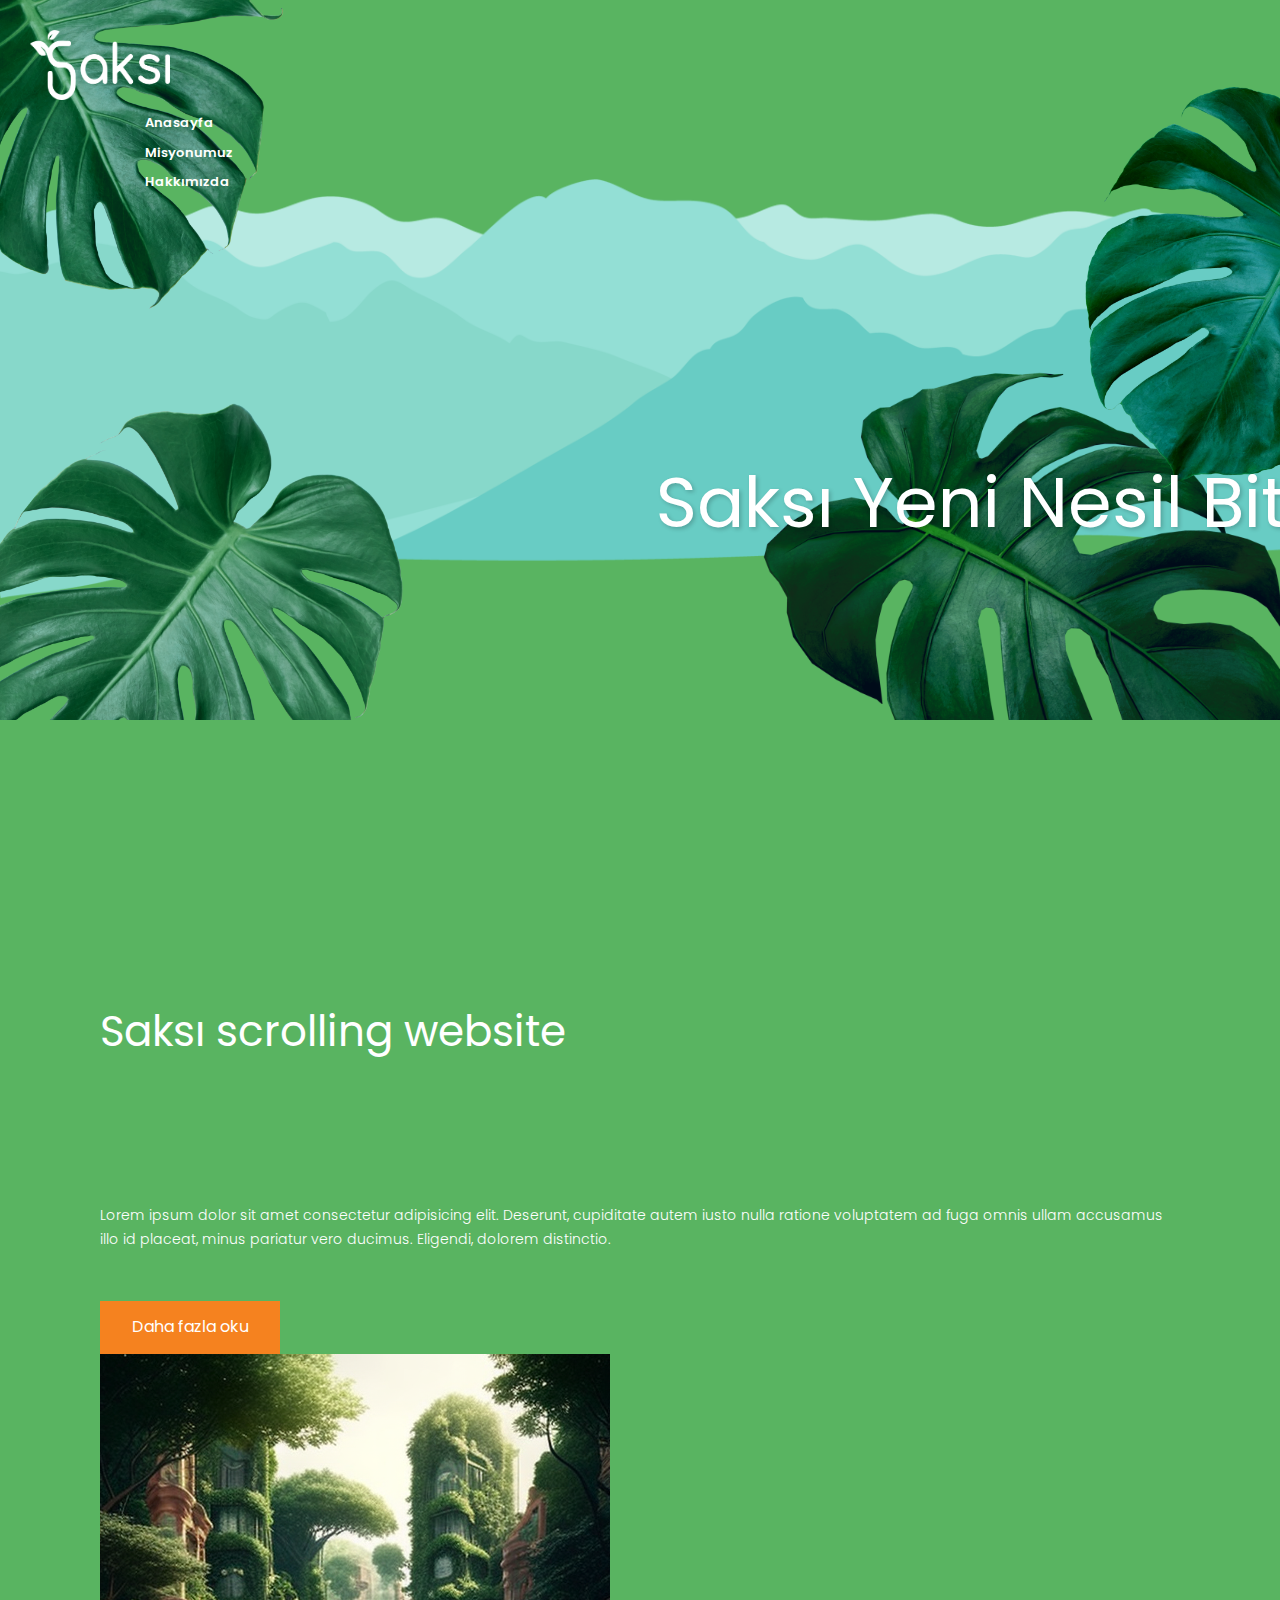
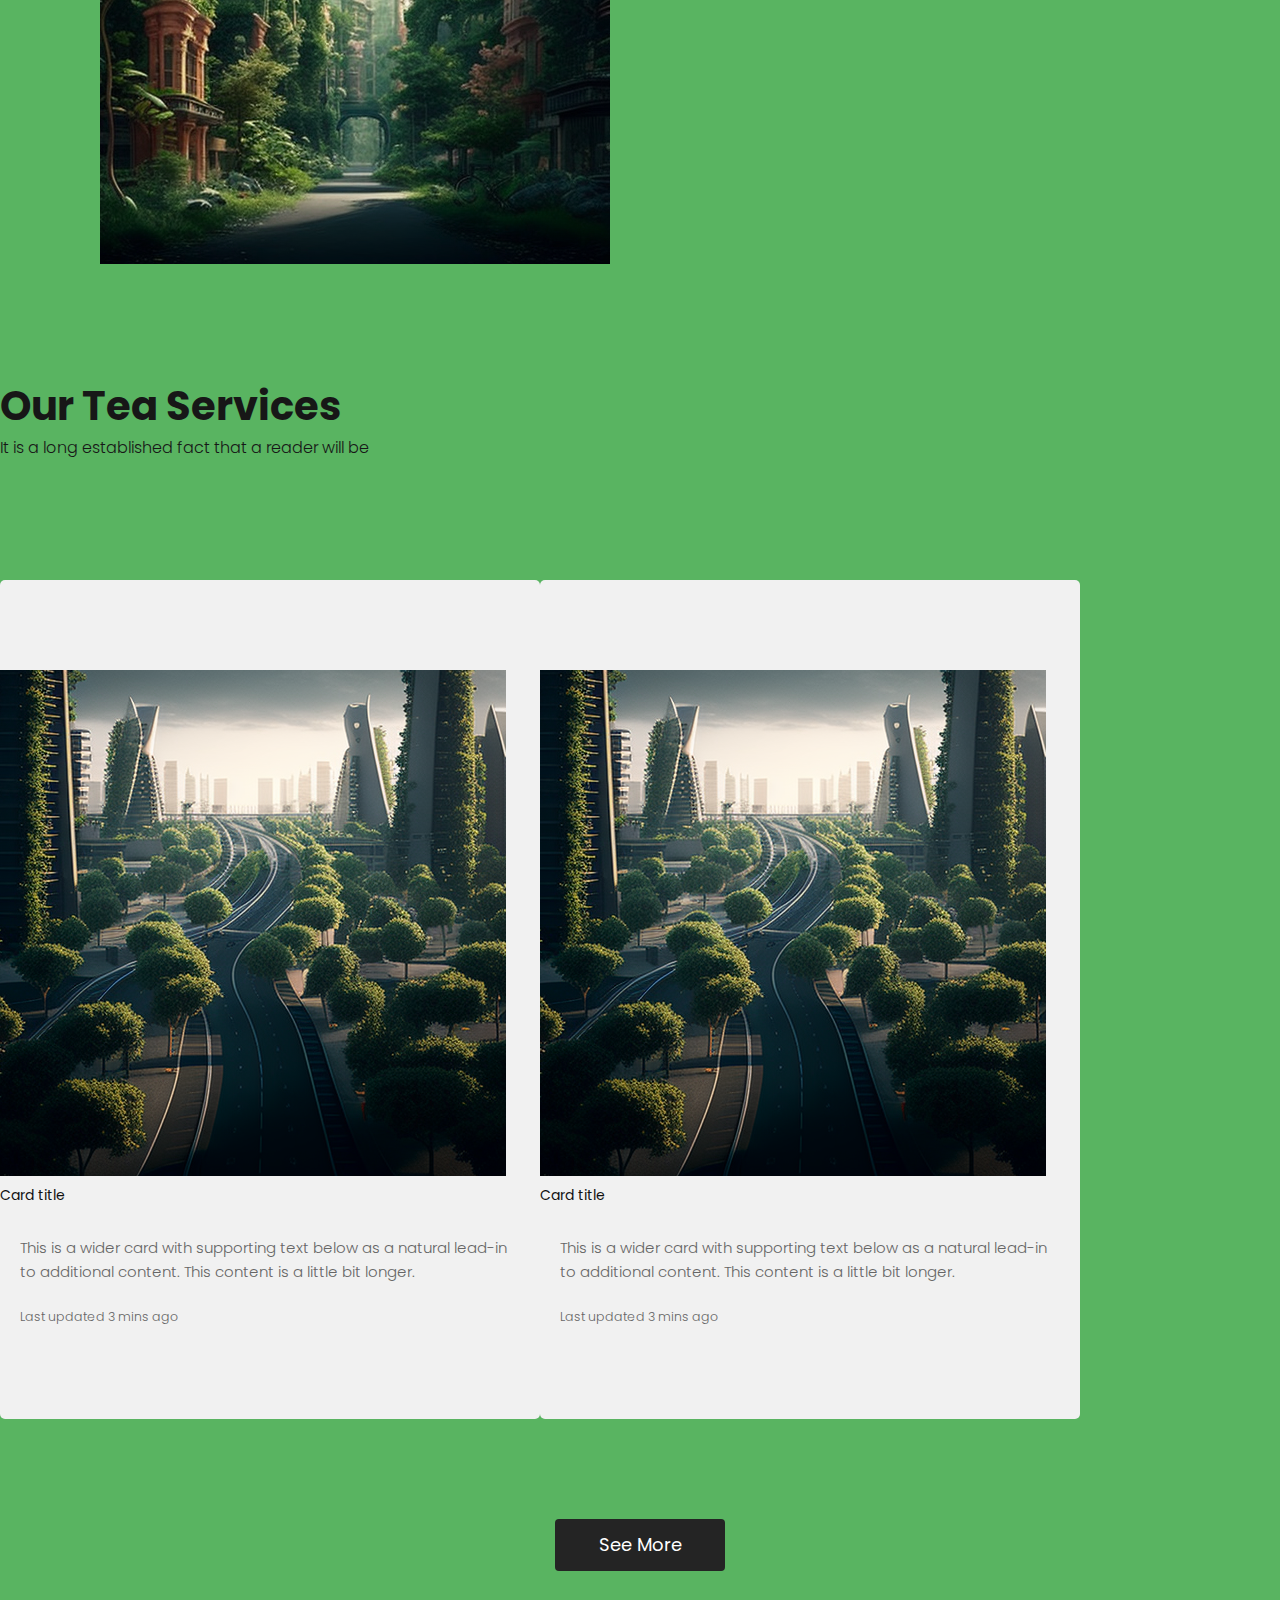
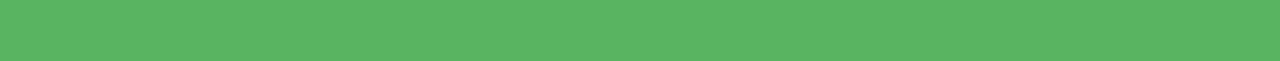
==== irodeneme.html @ ebbd08f1 "Merge branch 'dev' of https://github.com/kadriyeg/saksi-web into dev" ====
<!DOCTYPE html>
<html lang="en">
<head>
    <meta charset="UTF-8">
    <meta http-equiv="X-UA-Compatible" content="IE=edge">
    <meta name="viewport" content="width=device-width, initial-scale=1.0">
    <title>Saksı Tanıtım</title>
    <link rel="stylesheet" href="style.css">
    <link rel="stylesheet" href="https://cdn.jsdelivr.net/npm/bootstrap@4.6.2/dist/css/bootstrap.min.css" integrity="sha384-xOolHFLEh07PJGoPkLv1IbcEPTNtaed2xpHsD9ESMhqIYd0nLMwNLD69Npy4HI+N" crossorigin="anonymous">
</head>
<body>
    <header>
         <div class="row"> 
            <div class="col-sm-6">
               <img src="saksilogo.png" id="saksilogo">
            </div>
            <nav class="navigation col-sm-6">
               <a class="mb-2" href="#" class="active">Anasayfa</a>
               <a class="mb-2" href="#">Misyonumuz</a>
               <a href="#">Hakkımızda</a>
            </nav>
         </div>
    </header>

    <div class="container-fluid parallax ">
        <img src="hill1.png" id="hill1">
        <img src="hill2.png" id="hill2">
        <!-- <img src="hill3.png" id="hill3"> -->
        <!-- <img src="hill4.png" id="hill4"> -->
        <img src="hill5.png" id="hill5">
        <!-- <img src="tree.png" id="tree">   -->
        <img src="leaf.png" id="leaf">
        <div class="row justify-content-center">
            <h2 id="text">Saksı Yeni Nesil Bitki Medyası</h2>
        </div>
        
        <img src="plant.png" id="plant">
    </div>

    <div class="sec">
        <div class="container">
            <h2 class="text-align-center">Saksı scrolling website</h2>
            <div class="row">
               <div class="col-md-6">
                  <div class="about_main">

                     <p class="about_text">Lorem ipsum dolor sit amet consectetur adipisicing elit. 
                        Deserunt, cupiditate autem iusto nulla ratione voluptatem ad fuga 
                        omnis ullam accusamus illo id placeat, minus pariatur vero ducimus. Eligendi, dolorem distinctio.
                     </p>
                     <div class="readmore_bt"><a href="#">Daha fazla oku</a></div>
                  </div>
               </div>
               <div class="col-md-6 ">
                  <div class="image_2"><img src="biyocesit.png"></div>
               </div>
            </div>
        </div>
    </div>
    
    <div class="services_section layout_padding position-relative bg-white">
        <div class="container bg-white">
           <h1 class="services_taital">Our Tea Services</h1>
           <p class="services_text">It is a long established fact that a reader will be </p>
           <div class="services_section_2 layout_padding">
                <div class="row">
                    <div class="box_main mb-3 p-4" style="max-width: 540px;">
                        <div class="row g-0">
                          <div class="col-md-4">
                            <img src="enerji.png" class="img-fluid rounded-start mx-4" alt="...">
                          </div>
                          <div class="col-md-8">
                            <div class="card-body bg-white mx-4">
                              <h5 class="card-title">Card title</h5>
                              <p class="card-text">This is a wider card with supporting text below as a natural lead-in to additional content. This content is a little bit longer.</p>
                              <p class="card-text"><small class="text-muted">Last updated 3 mins ago</small></p>
                            </div>
                          </div>
                        </div>
                    </div>
                </div>
                <div class="row">
                    <div class="box_main mb-3 p-4" style="max-width: 540px;">
                        <div class="row g-0">
                          <div class="col-md-4">
                            <img src="enerji.png" class="img-fluid rounded-start mx-4" alt="...">
                          </div>
                          <div class="col-md-8">
                            <div class="card-body bg-white mx-4">
                              <h5 class="card-title">Card title</h5>
                              <p class="card-text">This is a wider card with supporting text below as a natural lead-in to additional content. This content is a little bit longer.</p>
                              <p class="card-text"><small class="text-muted">Last updated 3 mins ago</small></p>
                            </div>
                          </div>
                        </div>
                    </div>
                </div>

              </div>
           </div>
           <div class="see_bt"><a href="#">See More</a></div>
        </div>
     </div>



    <!-- <section class="sec">
        <h2>Saksı scrolling website</h2>
        <p>Lorem ipsum dolor sit amet, consectetur adipiscing elit. Cras non massa est. Etiam nec rutrum augue, nec maximus sem. Nunc consequat mollis lacus, sed mollis eros faucibus nec. Sed porttitor, sapien ac efficitur commodo, dui arcu aliquet ex, in bibendum tellus metus et orci. Aliquam aliquet ex vel mi feugiat, id varius tellus dictum. Suspendisse nec efficitur turpis. Quisque eu sollicitudin dui, sed finibus ligula.

            Mauris dignissim nulla ut enim tempor ultricies. Integer vitae dui lacus. Proin ullamcorper et lectus quis sollicitudin. Suspendisse placerat, lacus convallis lacinia dignissim, orci nulla rhoncus risus, non laoreet mauris dolor non mi. Mauris sagittis iaculis massa, eget porta mi. Praesent ultrices at nunc vitae tristique. Phasellus sed est arcu. Fusce euismod sem ac lectus tincidunt iaculis. Cras elementum malesuada augue, non tristique felis eleifend vitae. Nulla arcu augue, dictum sed sem non, mattis finibus ipsum. Sed euismod nisi ut massa condimentum accumsan. Donec erat est, pulvinar ut vestibulum ut, faucibus eu arcu. Phasellus luctus, ex vel convallis posuere, velit nisi vehicula lectus, a auctor lectus est vitae eros. Morbi non posuere massa.
            
            Etiam euismod orci non arcu elementum imperdiet. Sed sed mauris at nisl auctor sodales. Ut in tellus ac quam lacinia malesuada. Curabitur porta interdum blandit. Ut et urna odio. Mauris eu rhoncus odio, sed placerat dolor. Donec pharetra dui eu dapibus molestie. Maecenas rutrum lorem turpis, eget pretium odio eleifend et. Nullam eu lectus libero. Donec suscipit leo a tristique lacinia. Ut rhoncus efficitur ullamcorper. Aenean quis ex a neque ullamcorper sollicitudin. Nunc mollis volutpat ligula et efficitur. Phasellus posuere ullamcorper leo vitae vehicula.
            
            Aenean a tempor erat. Sed pretium, metus non ullamcorper consequat, neque justo dictum augue, ac volutpat neque nisi nec leo. Pellentesque imperdiet magna nec commodo pretium. Curabitur in nisl felis. Quisque feugiat metus et dolor placerat pretium vitae in metus. Curabitur faucibus consequat nibh, vel placerat dui maximus eget. Quisque scelerisque orci et felis lobortis auctor. Vivamus rutrum posuere elit, a aliquam justo bibendum in. Quisque at pulvinar urna, ut congue nulla. Maecenas dictum justo sed ligula cursus, eget iaculis purus imperdiet. Ut fringilla, orci vitae viverra euismod, ante massa blandit sapien, et consequat arcu tortor in eros. Nulla arcu ante, varius vitae metus vitae, ultrices feugiat mi. Vestibulum non pretium leo.
            
            Sed id facilisis metus. Aenean aliquet neque dui, et scelerisque augue tincidunt a. Vestibulum cursus luctus nibh, vel tempor elit porttitor quis. Nam bibendum nisl sed semper molestie. Cras mollis neque ullamcorper mi pellentesque, vitae porttitor lectus hendrerit. Suspendisse non venenatis augue, ut malesuada tortor. Sed venenatis leo eu lacus consequat, finibus lobortis ligula ultrices. Sed arcu eros, volutpat eget est vel, volutpat accumsan sapien. Donec tellus erat, semper a sollicitudin sed, efficitur facilisis dui. Proin dapibus pharetra ex, eu varius eros elementum nec. Sed nec tincidunt sapien.<br><br></p>
    </section> -->

    <script src="script.js"></script>
    <script src="https://cdn.jsdelivr.net/npm/jquery@3.5.1/dist/jquery.slim.min.js" integrity="sha384-DfXdz2htPH0lsSSs5nCTpuj/zy4C+OGpamoFVy38MVBnE+IbbVYUew+OrCXaRkfj" crossorigin="anonymous"></script>
    <script src="https://cdn.jsdelivr.net/npm/popper.js@1.16.1/dist/umd/popper.min.js" integrity="sha384-9/reFTGAW83EW2RDu2S0VKaIzap3H66lZH81PoYlFhbGU+6BZp6G7niu735Sk7lN" crossorigin="anonymous"></script>
    <script src="https://cdn.jsdelivr.net/npm/bootstrap@4.6.2/dist/js/bootstrap.min.js" integrity="sha384-+sLIOodYLS7CIrQpBjl+C7nPvqq+FbNUBDunl/OZv93DB7Ln/533i8e/mZXLi/P+" crossorigin="anonymous"></script>
</body>
</html>
---- style.css ----
@import url('https://fonts.googleapis.com/css2?family=Poppins:wght@300;400;500;600;700;800;900&display=swap');
* {
margin:0;
padding: 0;
box-sizing: border-box;
font-family: 'Poppins' , sans-serif;
}

body {
    background: hsl(0, 78%, 46%);
    min-height: 100vh;
    overflow-x: hidden;
    overflow-y: scroll;
}

header {
    position: absolute;
    top: 0;
    left: 0;
    width: 100%;
    padding: 30px ;
    display: flex;
    justify-content: flex-start;
    align-items: center;
    z-index: 100;
}

#saksilogo {
    height:auto;
    width: 30%;
}
.navigation {
    flex-direction: column;
    display: flex;
    justify-content: flex-end;
    align-items: flex-end;
}
.navigation a{
    text-align: center;
    text-decoration: none;
    color: #ffffff;
    padding: 3px 15px;
    border-radius: 20px;
    margin: 1 10px;
    font-size: small;
    font-weight: 600;
    width: 20%;
    margin-right: 20px;
}
.navigation a:hover,
.navigation a.active {
    background: #5e9763;
    color: #f9f9f9;
}
.parallax {
    display: flex;
    justify-content: center;
    align-items: center;
    height: 100vh;

}

#text {
    position: relative;
    font-size: 4em;
    text-align: center;
    font-weight: 400;
    width: 80%;
    color: #ffffff;
    text-shadow: 2px 2px 4px rgba(0, 0, 0, .2);
}
.parallax img {
    position: absolute;
    top: 0;
    left: 0;
    width: 100%;
    pointer-events: none;
}

.sec {
    position: relative;
    background: #59b461;
    padding: 100px;
}

.sec h2 {
    font-size: 3em;
    color: #ffff;
    margin-bottom: 10px;

}

.sec p{
    font-size: 1em;
    color: #ffff;
    font-weight: 300;

}
.services_section {
    width: 100%;
    float: left;
    padding-bottom: 90px;


    
}


.services_taital {
    width: 100%;
    float: left;
    font-size: 40px;
    color: #171717;
    font-weight: bold;
    padding-top: 14px;
    padding-bottom: 0px;
}

.services_taital::after {
    content: '';
    position: absolute;
    background-image: url(../images/cup-icon.png);
    height: 53px;
    width: 50px;
    left: -70px;
    top: 50%;
    right: initial;
    background-size: 100%;
    background-repeat: no-repeat;
    transform: translateY(-50%);
}

.services_text {
    width: 100%;
    float: left;
    font-size: 16px;
    color: #171717;
    margin: 0px;
}

.services_section_2 {
    width: 100%;
    float: left;
}

.box_main {
    width: 50%;
    float: left;
    background-color: #f1f1f1;
    height: auto;
    border-radius: 5px;
    /* padding: 90px 10px 70px 10px;
    margin-top: 40px; */
}

.left_main {
    width: 50%;
    float: left;
}

.middle_main {
    width: 2%;
    float: left;
}

.right_main {
    width: 48%;
    float: left;
}

.cup_img_1 {
    width: 200%;
    float: left;
    text-align: center;
    min-height: 140px;
}

.border_10 {
    width: 5px;
    float: left;
    background-color: #59b461;
    height: 100px;
}

.milk_text {
    width: 100%;
    float: left;
    color: #151515;
    font-size: 20px;
    text-align: center;
    font-weight: bold;
    padding-bottom: 0px;
}

.price_text {
    width: 100%;
    float: left;
    color: #ffffff;
    font-size: 20px;
    text-align: center;
    font-weight: bold;
}

.box_main:hover {
    background-color: #59b461;
}

.box_main:hover .border_10 {
    background-color: #ffffff;
}

.box_main.active {
    background-color: #59b461;
}

.box_main.active .border_10 {
    background-color: #ffffff;
}

.see_bt {
    width: 170px;
    margin: 0 auto;
    text-align: center;
}

.see_bt a {
    width: 100%;
    float: left;
    text-align: center;
    font-size: 18px;
    color: #ffffff;
    background-color: #242424;
    border-radius: 4px;
    padding: 10px 0px;
    margin-top: 100px;
}

.see_bt a:hover {
    color: #ffffff;
    background-color: #59b461;
}

.image_2 {
    width: 20%;
    height: auto;
}

/*--------------------------------------------------------------------- File Name: style.css ---------------------------------------------------------------------*/


/*--------------------------------------------------------------------- import Fonts ---------------------------------------------------------------------*/

@import url('https://fonts.googleapis.com/css?family=Rajdhani:300,400,500,600,700');
@import url('https://fonts.googleapis.com/css?family=Poppins:100,100i,200,200i,300,300i,400,400i,500,500i,600,600i,700,700i,800,800i,900,900i');

/*****---------------------------------------- 1) font-family: 'Rajdhani', sans-serif;
 2) font-family: 'Poppins', sans-serif;
 ----------------------------------------*****/


/*--------------------------------------------------------------------- import Files ---------------------------------------------------------------------*/

@import url(animate.min.css);
@import url(normalize.css);
@import url(icomoon.css);
@import url(css/font-awesome.min.css);
@import url(meanmenu.css);
@import url(owl.carousel.min.css);
@import url(swiper.min.css);
@import url(slick.css);
@import url(jquery.fancybox.min.css);
@import url(jquery-ui.css);
@import url(nice-select.css);

/*--------------------------------------------------------------------- skeleton ---------------------------------------------------------------------*/

* {
    box-sizing: border-box !important;
    transition: ease all 0.5s;
}

html {
    scroll-behavior: smooth;
}

body {
    color: #666666;
    font-size: 14px;
    font-family: Poppins;
    line-height: 1.80857;
    font-weight: normal;
    overflow-x: hidden;
}

a {
    color: #1f1f1f;
    text-decoration: none !important;
    outline: none !important;
    -webkit-transition: all .3s ease-in-out;
    -moz-transition: all .3s ease-in-out;
    -ms-transition: all .3s ease-in-out;
    -o-transition: all .3s ease-in-out;
    transition: all .3s ease-in-out;
}

h1,
h2,
h3,
h4,
h5,
h6 {
    letter-spacing: 0;
    font-weight: normal;
    position: relative;
    padding: 0 0 10px 0;
    font-weight: normal;
    line-height: normal;
    color: #111111;
    margin: 0
}

h1 {
    font-size: 24px
}

h2 {
    font-size: 22px
}

h3 {
    font-size: 18px
}

h4 {
    font-size: 16px
}

h5 {
    font-size: 14px
}

h6 {
    font-size: 13px
}

*,
*::after,
*::before {
    -webkit-box-sizing: border-box;
    -moz-box-sizing: border-box;
    box-sizing: border-box;
}

h1 a,
h2 a,
h3 a,
h4 a,
h5 a,
h6 a {
    color: #212121;
    text-decoration: none!important;
    opacity: 1
}

button:focus {
    outline: none;
}

ul,
li,
ol {
    margin: 0px;
    padding: 0px;
    list-style: none;
}

p {
    margin: 20px;
    font-weight: 300;
    font-size: 15px;
    line-height: 24px;
}

a {
    color: #222222;
    text-decoration: none;
    outline: none !important;
}

a,
.btn {
    text-decoration: none !important;
    outline: none !important;
    -webkit-transition: all .3s ease-in-out;
    -moz-transition: all .3s ease-in-out;
    -ms-transition: all .3s ease-in-out;
    -o-transition: all .3s ease-in-out;
    transition: all .3s ease-in-out;
}

img {
    max-width: 100%;
    height: auto;
}

 :focus {
    outline: 0;
}

.paddind_bottom_0 {
    padding-bottom: 0 !important;
}

.btn-custom {
    margin-top: 20px;
    background-color: transparent !important;
    border: 2px solid #ddd;
    padding: 12px 40px;
    font-size: 16px;
}

.lead {
    font-size: 18px;
    line-height: 30px;
    color: #767676;
    margin: 0;
    padding: 0;
}

.form-control:focus {
    border-color: #ffffff !important;
    box-shadow: 0 0 0 .2rem rgba(255, 255, 255, .25);
}

.navbar-form input {
    border: none !important;
}

.badge {
    font-weight: 500;
}

blockquote {
    margin: 20px 0 20px;
    padding: 30px;
}

button {
    border: 0;
    margin: 0;
    padding: 0;
    cursor: pointer;
}

.full {
    float: left;
    width: 100%;
}

.layout_padding {
    padding-top: 90px;
    padding-bottom: 0px;
}

.padding_0 {
    padding: 0px;
}

.header_section {
    width: 100%;
    float: left;
    background-image: url(../images/banner-bg.png);
    height: auto;
    background-size: cover;
}

.logo {
    width: 20%;
    float: left;
}

.bg-light {
    background-color: transparent !important;
}

.navbar {
    padding: 0px 20px 15px 20px;
}

.navbar-light .navbar-nav .nav-link {
    display: block;
    padding: .5rem 1rem;
    font-size: 18px;
    color: #0d0a05;
    text-transform: uppercase;
}

.navbar-light .navbar-nav .nav-link:focus,
.navbar-light .navbar-nav .nav-link:hover {
    color: #f5821f;
}

.login_menu {
    font-size: 18px;
    color: #ffffff;
    text-align: center;
    float: left;
    padding-left: 30px;
}

.banner_section {
    width: 100%;
    float: left;
    padding-bottom: 90px;
}

.banner_taital {
    width: 50%;
    float: right;
    font-size: 100px;
    color: #0c0a05;
    padding-top: 30px;
    text-transform: uppercase;
    line-height: 90px;
    font-family: Times New Rom;
}

.image_1 {
    width: 100%;
    float: left;
    text-align: center;
}

#main_slider a.carousel-control-next {
    position: absolute;
    left: 62px;
    top: 75%;
    background: #f5821f;
    color: #fff;
}

#main_slider a.carousel-control-prev {
    position: absolute;
    left: 20px;
    top: 70%;
    background-color: #f1f1f1;
    color: #000;
}

#main_slider .carousel-control-prev,
#main_slider .carousel-control-next {
    width: 68px;
    height: 68px;
    background: #a3b104;
    opacity: 1;
    font-size: 30px;
    color: #000;
    border-radius: 100px;
}

#main_slider .carousel-control-prev:hover,
#main_slider .carousel-control-next:hover,
#main_slider .carousel-control-prev:focus,
#main_slider .carousel-control-next:focus {
    background: #f5821f;
    color: #ffffff;
}

i.fa.fa-angle-right {
    text-align: center;
}

i.fa.fa-angle-left {
    text-align: center;
}

.play_icon {
    width: 100%;
    float: right;
    text-align: right;
    position: relative;
    top: 37px;
}

.about_section {
    width: 100%;
    float: left;
    padding-bottom: 90px;
}

.about_main {
    width: 100%;
    float: left;
    margin-top: 120px;
}

.about_taital {
    width: 100%;
    float: left;
    font-size: 40px;
    color: #171717;
    font-weight: bold;
    padding-top: 14px;
    padding-bottom: 0px;
}

.about_taital::after {
    content: '';
    position: absolute;
    background-image: url(../images/cup-icon.png);
    height: 53px;
    width: 50px;
    left: -70px;
    top: 50%;
    right: initial;
    background-size: 100%;
    background-repeat: no-repeat;
    transform: translateY(-50%);
}

.about_text {
    width: 100%;
    float: left;
    font-size: 16px;
    color: #171717;
    margin: 0px;
}

.readmore_bt {
    width: 180px;
    float: left;
    margin-top: 50px;
}

.readmore_bt a {
    width: 100%;
    float: left;
    font-size: 16px;
    color: #ffffff;
    background-color: #f5821f;
    text-align: center;
    padding: 12px 0px;
}

.readmore_bt a:hover {
    color: #010101;
    background-color: #f1f1f1;
}

.image_2 {
    width: 100%;
    float: left;
}

#my_main_slider a.carousel-control-next {
    position: absolute;
    left: 37px;
    top: 40%;
    background: #f5821f;
    color: #fff;
}

#my_main_slider a.carousel-control-prev {
    position: absolute;
    left: 22px;
    top: 36%;
    background-color: #f1f1f1;
    color: #000;
}

#my_main_slider .carousel-control-prev,
#my_main_slider .carousel-control-next {
    width: 40px;
    height: 40px;
    background: #a3b104;
    opacity: 1;
    font-size: 0px;
    color: #000;
    border-radius: 100px;
}

#my_main_slider .carousel-control-prev:hover,
#my_main_slider .carousel-control-next:hover,
#my_main_slider .carousel-control-prev:focus,
#my_main_slider .carousel-control-next:focus {
    background: #f5821f;
    color: #ffffff;
}

i.fa.fa-angle-right {
    text-align: center;
}

i.fa.fa-angle-left {
    text-align: center;
}

.booking_section {
    width: 100%;
    float: left;
    background-image: url(../images/book-bg.png);
    height: auto;
    padding: 20px 0px;
    background-size: 100%;
}

.booking_taital {
    width: 100%;
    float: left;
    font-size: 24px;
    color: #ffffff;
    font-weight: bold;
}

.booking_text {
    width: 100%;
    float: left;
    font-size: 16px;
    color: #ffffff;
    margin: 0px;
}

.booking_bt {
    width: 220px;
    float: right;
    margin-top: 12px;
}

.booking_bt a {
    width: 100%;
    float: left;
    font-size: 18px;
    color: #ffffff;
    text-align: center;
    border: 2px solid #ffffff;
    border-radius: 5px;
    padding: 5px 10px;
    text-transform: uppercase;
}

.booking_bt a:hover {
    color: #000;
    background-color: #ffffff;
}

.services_section {
    width: 100%;
    float: left;
    padding-bottom: 90px;
}

.services_taital {
    width: 100%;
    float: left;
    font-size: 40px;
    color: #171717;
    font-weight: bold;
    padding-top: 14px;
    padding-bottom: 0px;
}

.services_taital::after {
    content: '';
    position: absolute;
    background-image: url(../images/cup-icon.png);
    height: 53px;
    width: 50px;
    left: -70px;
    top: 50%;
    right: initial;
    background-size: 100%;
    background-repeat: no-repeat;
    transform: translateY(-50%);
}

.services_text {
    width: 100%;
    float: left;
    font-size: 16px;
    color: #171717;
    margin: 0px;
}

.services_section_2 {
    width: 100%;
    float: left;
}

.box_main {
    width: 100%;
    float: left;
    background-color: #f1f1f1;
    height: auto;
    border-radius: 5px;
    padding: 90px 0px 70px 0px;
    margin-top: 30px;
}

.left_main {
    width: 50%;
    float: left;
}

.middle_main {
    width: 2%;
    float: left;
}

.right_main {
    width: 48%;
    float: left;
}

.cup_img_1 {
    width: 100%;
    float: left;
    text-align: center;
    min-height: 140px;
}

.border_10 {
    width: 5px;
    float: left;
    background-color: #f5821f;
    height: 100px;
}

.milk_text {
    width: 100%;
    float: left;
    color: #151515;
    font-size: 20px;
    text-align: center;
    font-weight: bold;
    padding-bottom: 0px;
}

.price_text {
    width: 100%;
    float: left;
    color: #151515;
    font-size: 60px;
    text-align: center;
    font-weight: bold;
}

.box_main:hover {
    background-color: #f5821f;
}

.box_main:hover .border_10 {
    background-color: #ffffff;
}

.box_main.active {
    background-color: #f5821f;
}

.box_main.active .border_10 {
    background-color: #ffffff;
}

.see_bt {
    width: 170px;
    margin: 0 auto;
    text-align: center;
}

.see_bt a {
    width: 100%;
    float: left;
    text-align: center;
    font-size: 18px;
    color: #ffffff;
    background-color: #242424;
    border-radius: 4px;
    padding: 10px 0px;
    margin-top: 100px;
}

.see_bt a:hover {
    color: #ffffff;
    background-color: #f5821f;
}

.choose_section {
    width: 100%;
    float: left;
    background-image: url(../images/choose-bg.png);
    height: auto;
    padding: 50px 0px;
    background-size: 100%;
}

.choose_taital {
    width: 100%;
    float: left;
    font-size: 40px;
    color: #ffffff;
    font-weight: bold;
    text-align: center;
}

.choose_text {
    width: 100%;
    float: left;
    font-size: 16px;
    color: #ffffff;
    margin: 0px;
    text-align: center;
}

.choose_section_2 {
    width: 100%;
    float: left;
    padding-top: 60px;
}

.choose_left {
    width: 25%;
    float: left;
}

.choose_middle {
    width: 25%;
    float: left;
}

.choose_middle_1 {
    width: 25%;
    float: left;
}

.choose_right {
    width: 25%;
    float: left;
}

.choose_left_main {
    width: 30%;
    float: left;
}

.choose_right_main {
    width: 70%;
    float: left;
}

.satisfied_text {
    width: 100%;
    float: left;
    font-size: 40px;
    font-weight: bold;
    color: #ffffff;
    line-height: 30px;
}

.satisfied_text_1 {
    font-size: 16px;
}

.shop_section {
    width: 100%;
    float: left;
}

.shop_taital {
    width: 70%;
    float: left;
    font-size: 50px;
    color: #0d0d0c;
    font-weight: bold;
}

.shop_taital::after {
    content: '';
    position: absolute;
    background-image: url(../images/cup-icon.png);
    height: 53px;
    width: 50px;
    left: -70px;
    top: 50%;
    right: initial;
    background-size: 100%;
    background-repeat: no-repeat;
    transform: translateY(-50%);
}

.shop_text {
    width: 100%;
    float: left;
    font-size: 16px;
    color: #171717;
    margin: 0px;
}

.image_3 {
    width: 80%;
    margin: 0 auto;
    text-align: center;
    display: block;
    padding-top: 90px;
}

#my_slider a.carousel-control-next {
    position: absolute;
    right: -200px;
    top: 43%;
    background: #f1f1f1;
    color: #000;
}

#my_slider a.carousel-control-prev {
    position: absolute;
    left: -200px;
    top: 43%;
    background-color: #f1f1f1;
    color: #f5821f;
}

#my_slider .carousel-control-prev,
#my_slider .carousel-control-next {
    width: 288px;
    height: 320px;
    background: #f1f1f1;
    opacity: 1;
    font-size: 24px;
    color: #000;
    border-radius: 505px;
}

#my_slider .carousel-control-prev:hover,
#my_slider .carousel-control-next:hover,
#my_slider .carousel-control-prev:focus,
#my_slider .carousel-control-next:focus {
    background: #f1f1f1;
    color: #f5821f;
}

.fa {
    float: right;
    text-align: right;
    width: 73%;
}

.frequently_section {
    width: 100%;
    float: left;
}

.frequently_taital {
    width: 70%;
    margin: 0 auto;
    font-size: 54px;
    color: #0d0d0c;
    text-align: center;
    font-weight: bold;
}

.frequently_taital::after {
    content: '';
    position: absolute;
    background-image: url(../images/cup-icon.png);
    height: 53px;
    width: 50px;
    left: -70px;
    top: 50%;
    right: initial;
    background-size: 100%;
    background-repeat: no-repeat;
    transform: translateY(-50%);
}

.frequently_text {
    width: 100%;
    float: left;
    font-size: 16px;
    color: #0d0d0c;
    text-align: center;
    margin: 0px;
}

.frequently_section_2 {
    width: 100%;
    float: left;
}

.bs-example {
    margin: 20px;
}

.accordion .fa {
    margin-right: 0.5rem;
}

.btn {
    text-align: left;
    color: #f2882e;
    font-size: 20px;
    font-weight: bold;
}

.btn-link:hover {
    color: #f2882e;
}

.card-header {
    padding: .75rem 0px;
    margin-bottom: 0;
    background-color: transparent;
    border-bottom: 1px solid #b7b7b7;
}

.card {
    border: 1px solid #b7b7b7;
    border-left: 0px !important;
    border-right: 0px !important;
    border-radius: 0px;
}

.clients_section {
    width: 100%;
    float: left;
    background-image: url(../images/client-bg.png);
    height: auto;
    background-size: 100%;
    padding-bottom: 140px;
    padding-top: 210px;
}

.clients_taital {
    width: 41%;
    margin: 0 auto;
    font-size: 44px;
    color: #0d0d0c;
    text-align: center;
    font-weight: bold;
}

.clients_taital::after {
    content: '';
    position: absolute;
    background-image: url(../images/cup-icon.png);
    height: 53px;
    width: 50px;
    left: -70px;
    top: 50%;
    right: initial;
    background-size: 100%;
    background-repeat: no-repeat;
    transform: translateY(-50%);
}

.clients_text {
    width: 60%;
    margin: 0 auto;
    font-size: 16px;
    color: #0d0d0c;
    text-align: center;
    padding-top: 30px;
}

.client_img {
    width: 100%;
    float: left;
    text-align: center;
    padding-top: 25px;
}

.louis_text {
    width: 100%;
    float: left;
    font-size: 18px;
    text-align: center;
    color: #070705;
    padding-bottom: 0;
    padding-top: 10px;
}

.smyth_text {
    width: 100%;
    float: left;
    font-size: 18px;
    text-align: center;
    color: #999998;
    text-transform: uppercase;
    padding-bottom: 25px;
}

.border {
    width: 70%;
    margin: 0 auto;
    text-align: center;
    background-color: #b8bebb;
    height: 2px;
    display: flex;
}

#custum_slider a.carousel-control-next {
    position: absolute;
    right: 200px;
    top: 60%;
}

#custum_slider a.carousel-control-prev {
    position: absolute;
    left: 200px;
    top: 60%;
}

#custum_slider .carousel-control-prev,
#custum_slider .carousel-control-next {
    width: 68px;
    height: 68px;
    background: #e37920;
    opacity: 1;
    font-size: 30px;
    color: #ffffff;
    border-radius: 100px;
}

#custum_slider .carousel-control-prev:hover,
#custum_slider .carousel-control-next:hover,
#custum_slider .carousel-control-prev:focus,
#custum_slider .carousel-control-next:focus {
    background: #f5821f;
    color: #ffffff;
}

i.fa.fa-angle-right {
    text-align: center;
}

i.fa.fa-angle-left {
    text-align: center;
}

.contact_section {
    width: 100%;
    float: left;
    padding-bottom: 90px;
}

.contact_taital {
    width: 100%;
    float: left;
    font-size: 40px;
    color: #2b2a2a;
    font-weight: bold;
    padding-left: 60px;
    padding-top: 25px;
    margin-bottom: 80px;
}

.contact_taital::after {
    content: '';
    position: absolute;
    background-image: url(../images/cup-icon.png);
    height: 53px;
    width: 50px;
    left: 0px;
    top: 50%;
    right: initial;
    background-size: 100%;
    background-repeat: no-repeat;
    transform: translateY(-50%);
}

.mail_main {
    width: 100%;
    float: left;
    padding: 0px 40px 40px 100px;
}

.email-bt {
    background: transparent;
    border: none;
    color: #939494;
    width: 100%;
    height: auto;
    font-size: 16px;
    border-bottom: 1px solid #939494;
}

input.email-bt::placeholder {
    color: #939494;
}

.massage-bt {
    background: transparent;
    border: none;
    color: #939494;
    width: 100%;
    height: 100px;
    font-size: 16px;
    padding: 70px 20px 0px 0px;
    border-bottom: 1px solid #939494;
    padding-left: 0px;
}

textarea.massage-bt::placeholder {
    color: #939494;
}

.send_btn {
    width: 170px;
    float: left;
    margin-top: 30px;
}

.main_bt a {
    background: #e37920;
    border: none;
    color: #fff;
    font-size: 22px;
    width: 100%;
    float: left;
    text-align: center;
    padding: 7px 0px;
}

.main_bt a:hover {
    background-color: #101010;
    color: #ffffff;
}

.footer_section {
    width: 100%;
    float: left;
    background-image: url(../images/footer-bg.png);
    height: auto;
    padding-bottom: 90px;
    padding-top: 300px;
    background-size: cover;
}

.newsletter_section {
    width: 100%;
    float: left;
}

.newsletter_left {
    width: 30%;
    float: left;
}

.newsletter_right {
    width: 70%;
    float: left;
    padding-top: 30px;
}

.footer_logo {
    width: 100%;
    float: left;
}

.newsletter_taital {
    width: 100%;
    float: left;
    font-size: 20px;
    color: #f2882e;
    text-transform: uppercase;
}

.subscribe_main {
    width: 100%;
    display: flex;
    border-bottom: 1px solid #fff;
}

.subscribe_bt {
    width: 100%;
    float: left;
    font-size: 20px;
    color: #f2882e;
    font-weight: bold;
    text-align: center;
    text-transform: uppercase;
}

.subscribe_bt a {
    color: #f2882e;
    float: right;
}

.mail_text {
    width: 100%;
    float: left;
    font-size: 20px;
    color: #d9d9d8;
    background: transparent;
    border: 0px;
}

input.mail_text::placeholder {
    color: #d9d9d8;
}

.footer_taital_main {
    width: 100%;
    float: left;
    padding-top: 90px;
}

.useful_text {
    width: 100%;
    float: left;
    font-size: 22px;
    color: #fefefe;
    font-weight: bold;
}

.ipsum_text {
    width: 100%;
    float: left;
    font-size: 16px;
    color: #ffffff;
    margin: 0px;
}

.footer_links {
    width: 100%;
    float: left;
}

.footer_links ul {
    margin: 0px;
    padding: 0px;
}

.footer_links li {
    font-size: 16px;
    color: #fefefe;
}

.footer_links li a {
    color: #fefefe;
}

.footer_links li a:hover {
    color: #f2882e;
}

.padding_left_10 {
    padding-left: 10px;
}

.addres_link {
    width: 100%;
    float: left;
}

.addres_link ul {
    margin: 0px;
    padding: 0px;
}

.addres_link li {
    font-size: 16px;
    color: #fefefe;
    padding-bottom: 10px;
}

.addres_link li a {
    color: #fefefe;
}

.addres_link li a:hover {
    color: #fefefe;
}

.social_icon {
    width: 100%;
    float: left;
    text-align: center;
    padding-top: 10px;
}

.social_icon ul {
    margin: 0px;
    padding: 0px;
    display: inline-block;
}

.social_icon li {
    float: left;
    padding-right: 10px;
}

.follow_text {
    width: 100%;
    float: left;
    font-size: 30px;
    color: #ffffff;
    text-align: center;
    font-weight: bold;
    padding-bottom: 0px;
    padding-top: 80px;
}

.copyright_section {
    width: 100%;
    float: left;
    background-color: #262626;
    height: auto;
}

.copyright_text {
    width: 100%;
    float: left;
    font-size: 16px;
    text-align: center;
    color: #ffffff;
    margin-left: 0px;
    border-top: 1px solid #8a8a8a;
    padding-top: 50px;
}

.copyright_text a {
    color: #ffffff;
}

.copyright_text a:hover {
    color: #f2882e;
}

.margin_top_90 {
    margin-top: 90px;
}

.margin_90 {
    margin: 90px 0px;
}

@import url('https://fonts.googleapis.com/css2?family=Poppins:wght@300;400;500;600;700;800;900&display=swap');
* {
margin:0;
padding: 0;
box-sizing: border-box;
font-family: 'Poppins' , sans-serif;
}

body {
    background: #59b461 ;
    min-height: 100vh;
    overflow-x: hidden;
    overflow-y: scroll;
}

header {
    position: absolute;
    top: 0;
    left: 0;
    width: 100%;
    padding: 30px ;
    display: flex;
    justify-content: flex-start;
    align-items: center;
    z-index: 100;
}

#saksilogo {
    height: 70px;
    width: 140px;
}
.navigation a{
    text-decoration: none;
    color: #ffffff;
    padding: 3px 15px;
    border-radius: 20px;
    margin: 0 10px;
    font-weight: 600;
}
.navigation a:hover,
.navigation a.active {
    background: #5e9763;
    color: #f9f9f9;
}
.parallax {
    position: relative;
    display: flex;
    justify-content: center;
    align-items: center;
    height: 100vh;

}

#text {
    position: absolute;
    font-size: 5em;
    width: 80%;
    text-align: center;
    color: #ffffff;
    text-shadow: 2px 2px 4px rgba(0, 0, 0, .2);

}
.parallax img {
    position: absolute;
    top: 0;
    left: 0;
    width: 100%;
    pointer-events: none;
}

.sec {
    position: relative;
    background: #59b461 ;
    padding: 100px;
}

.sec h2 {
    font-size: 3em;
    color: #ffff;
    margin-bottom: 10px;

}

.sec p{
    font-size: 1em;
    color: #ffff;
    font-weight: 300;

}
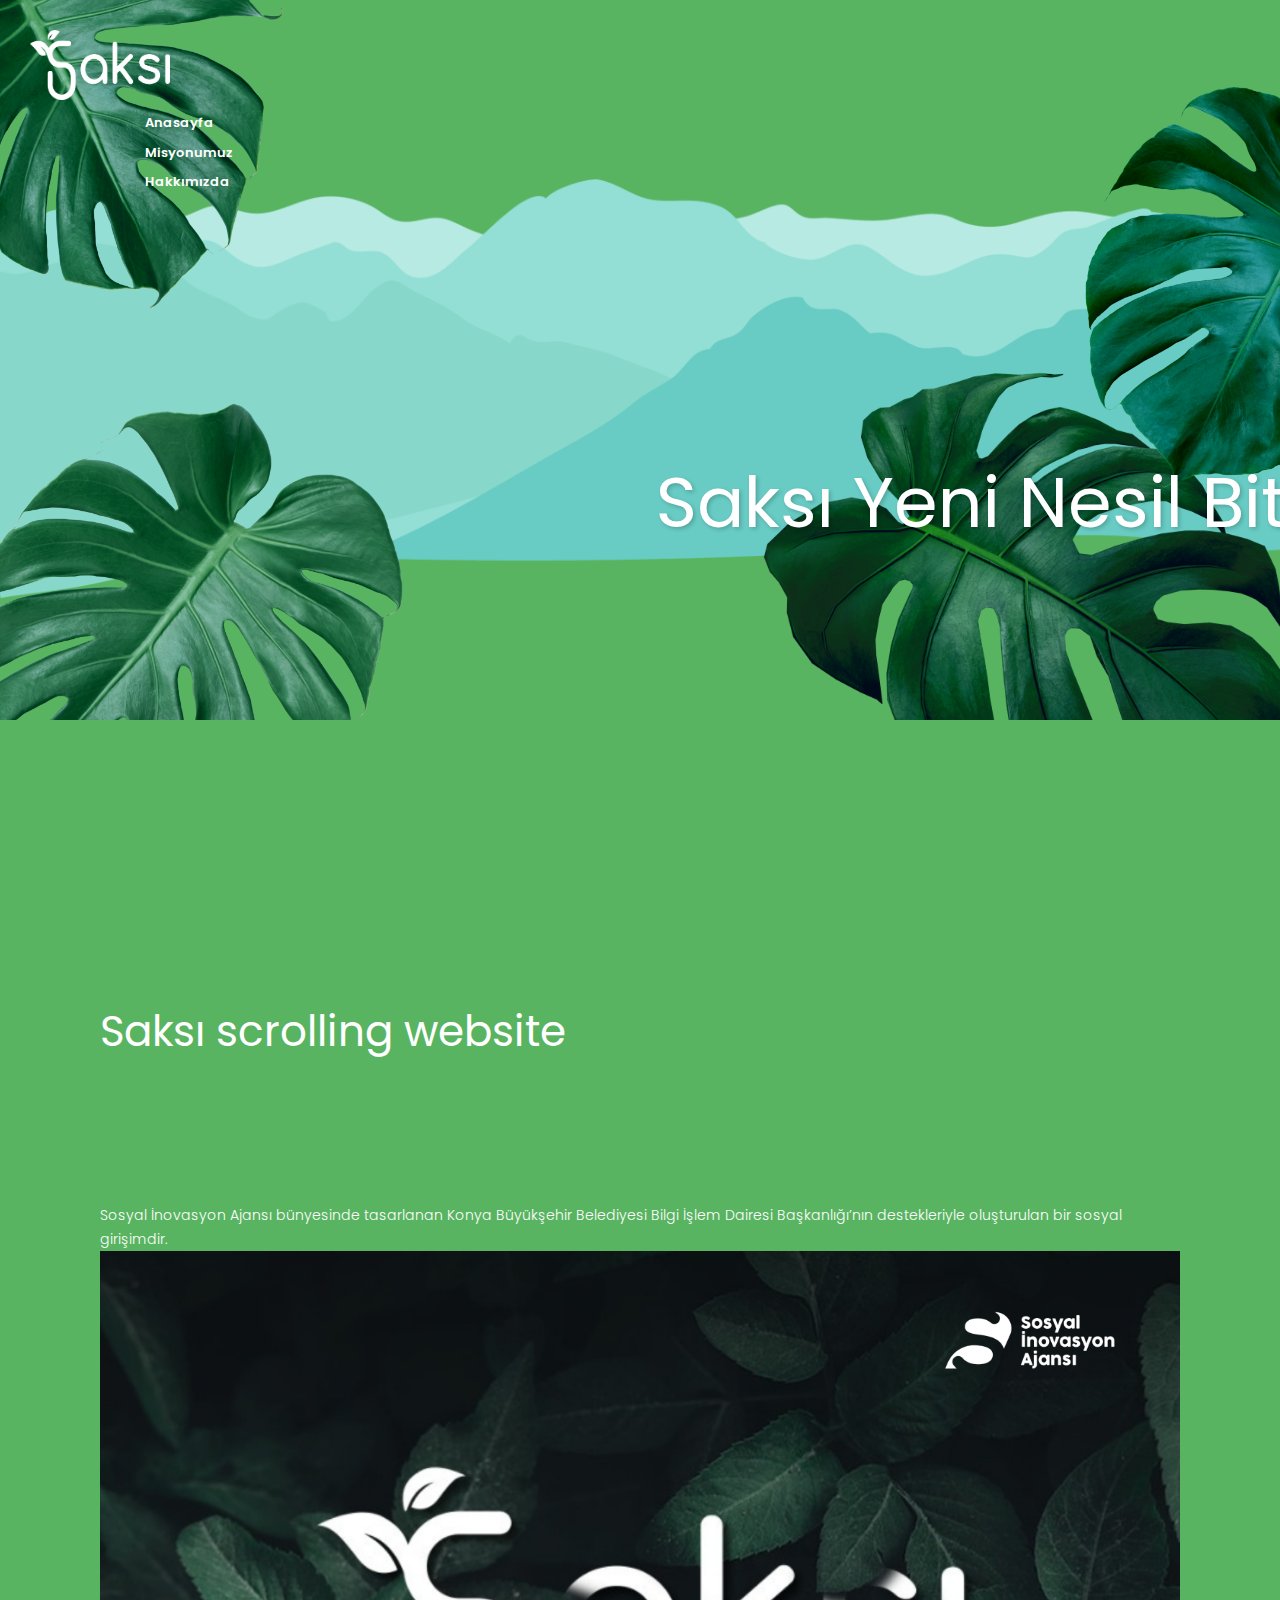
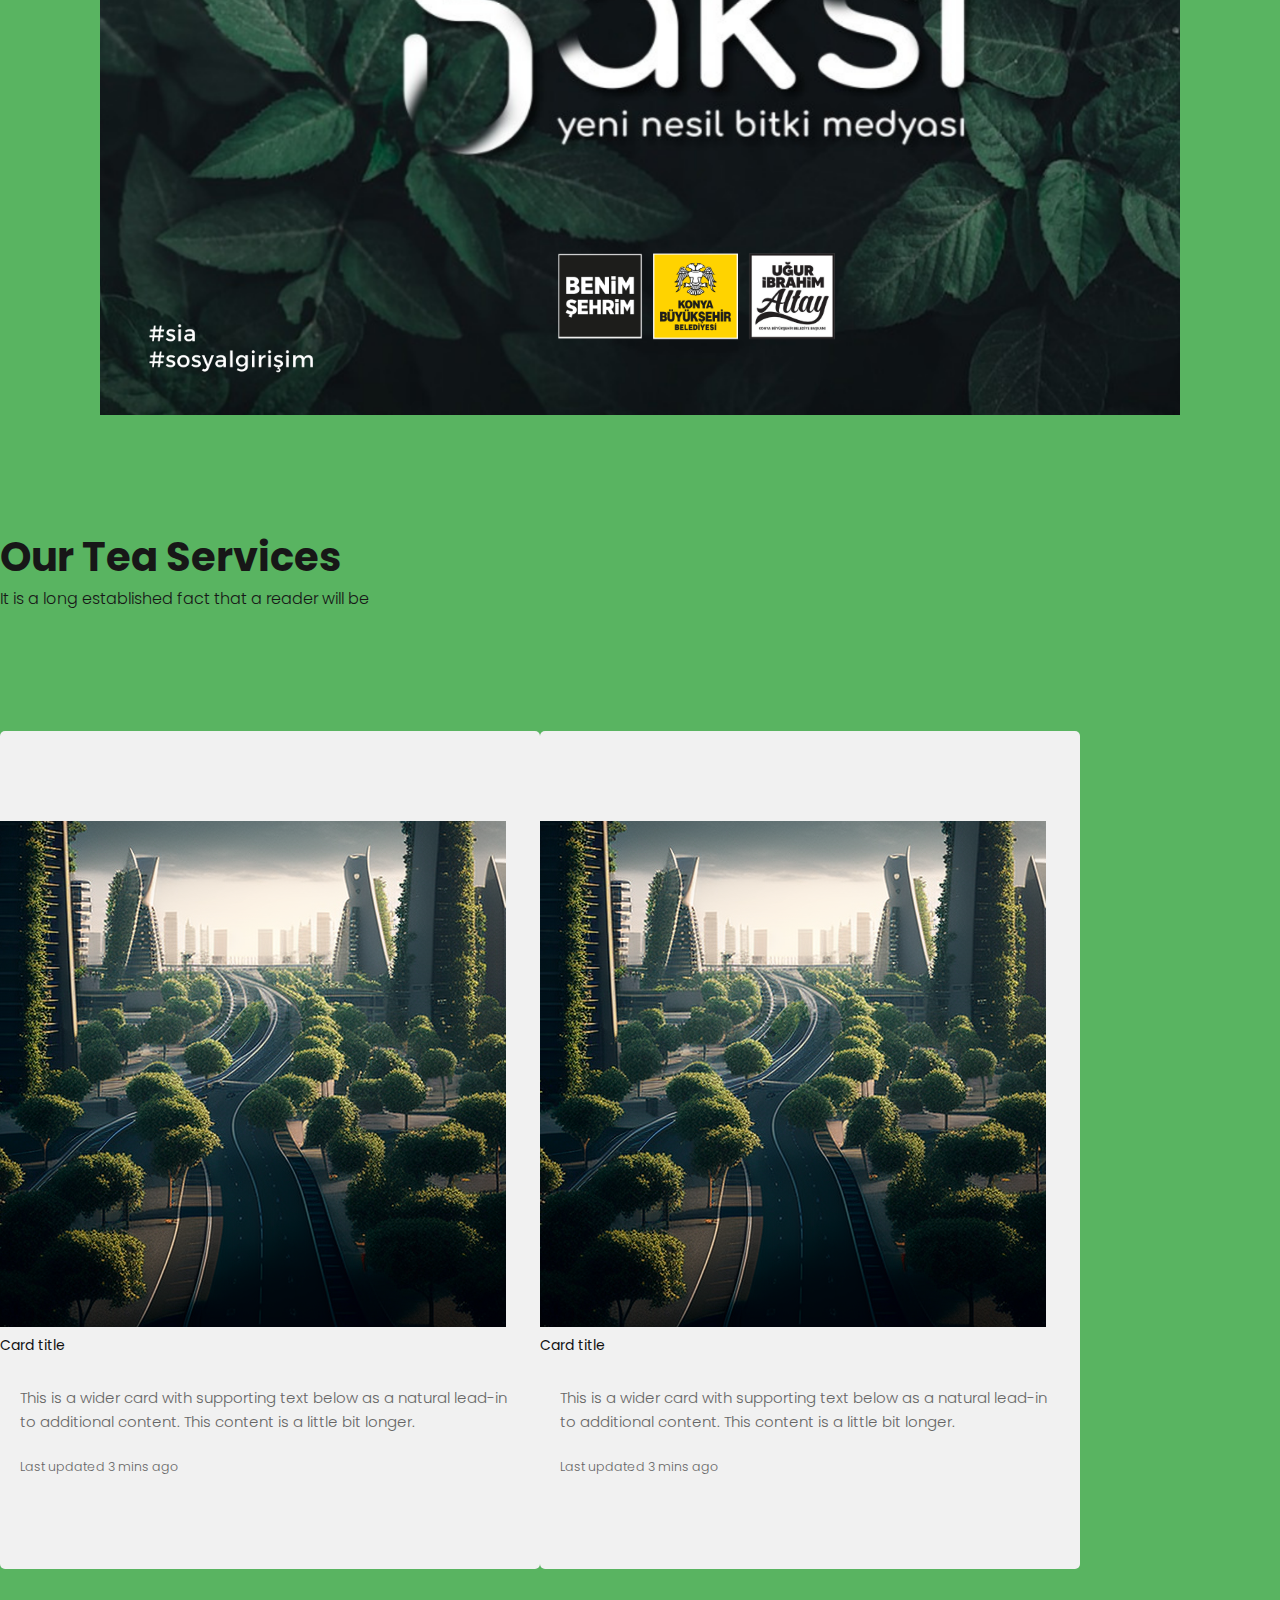
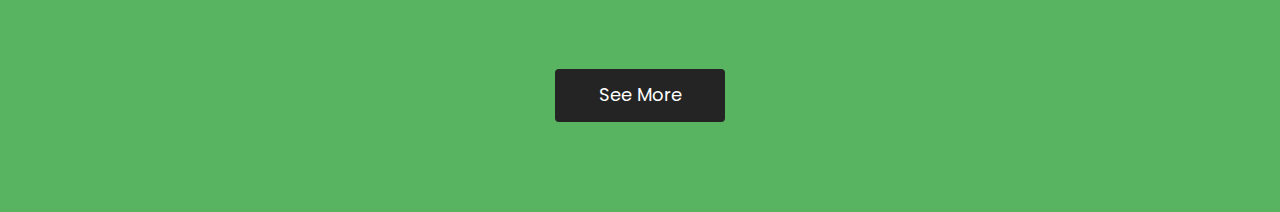
==== commit ef3e3b44: "ffdd" ====
--- a/irodeneme.html
+++ b/irodeneme.html
@@ -44,15 +44,13 @@
                <div class="col-md-6">
                   <div class="about_main">
 
-                     <p class="about_text">Lorem ipsum dolor sit amet consectetur adipisicing elit. 
-                        Deserunt, cupiditate autem iusto nulla ratione voluptatem ad fuga 
-                        omnis ullam accusamus illo id placeat, minus pariatur vero ducimus. Eligendi, dolorem distinctio.
+                     <p class="about_text">Sosyal İnovasyon Ajansı bünyesinde tasarlanan Konya Büyükşehir Belediyesi Bilgi İşlem Dairesi Başkanlığı’nın destekleriyle oluşturulan bir sosyal girişimdir.
                      </p>
-                     <div class="readmore_bt"><a href="#">Daha fazla oku</a></div>
+                    <!--<div class="readmore_bt"><a href="#">Daha fazla oku</a></div>-->
                   </div>
                </div>
                <div class="col-md-6 ">
-                  <div class="image_2"><img src="biyocesit.png"></div>
+                  <div class="image_2"><img src="SAKSIpresent.png"></div>
                </div>
             </div>
         </div>
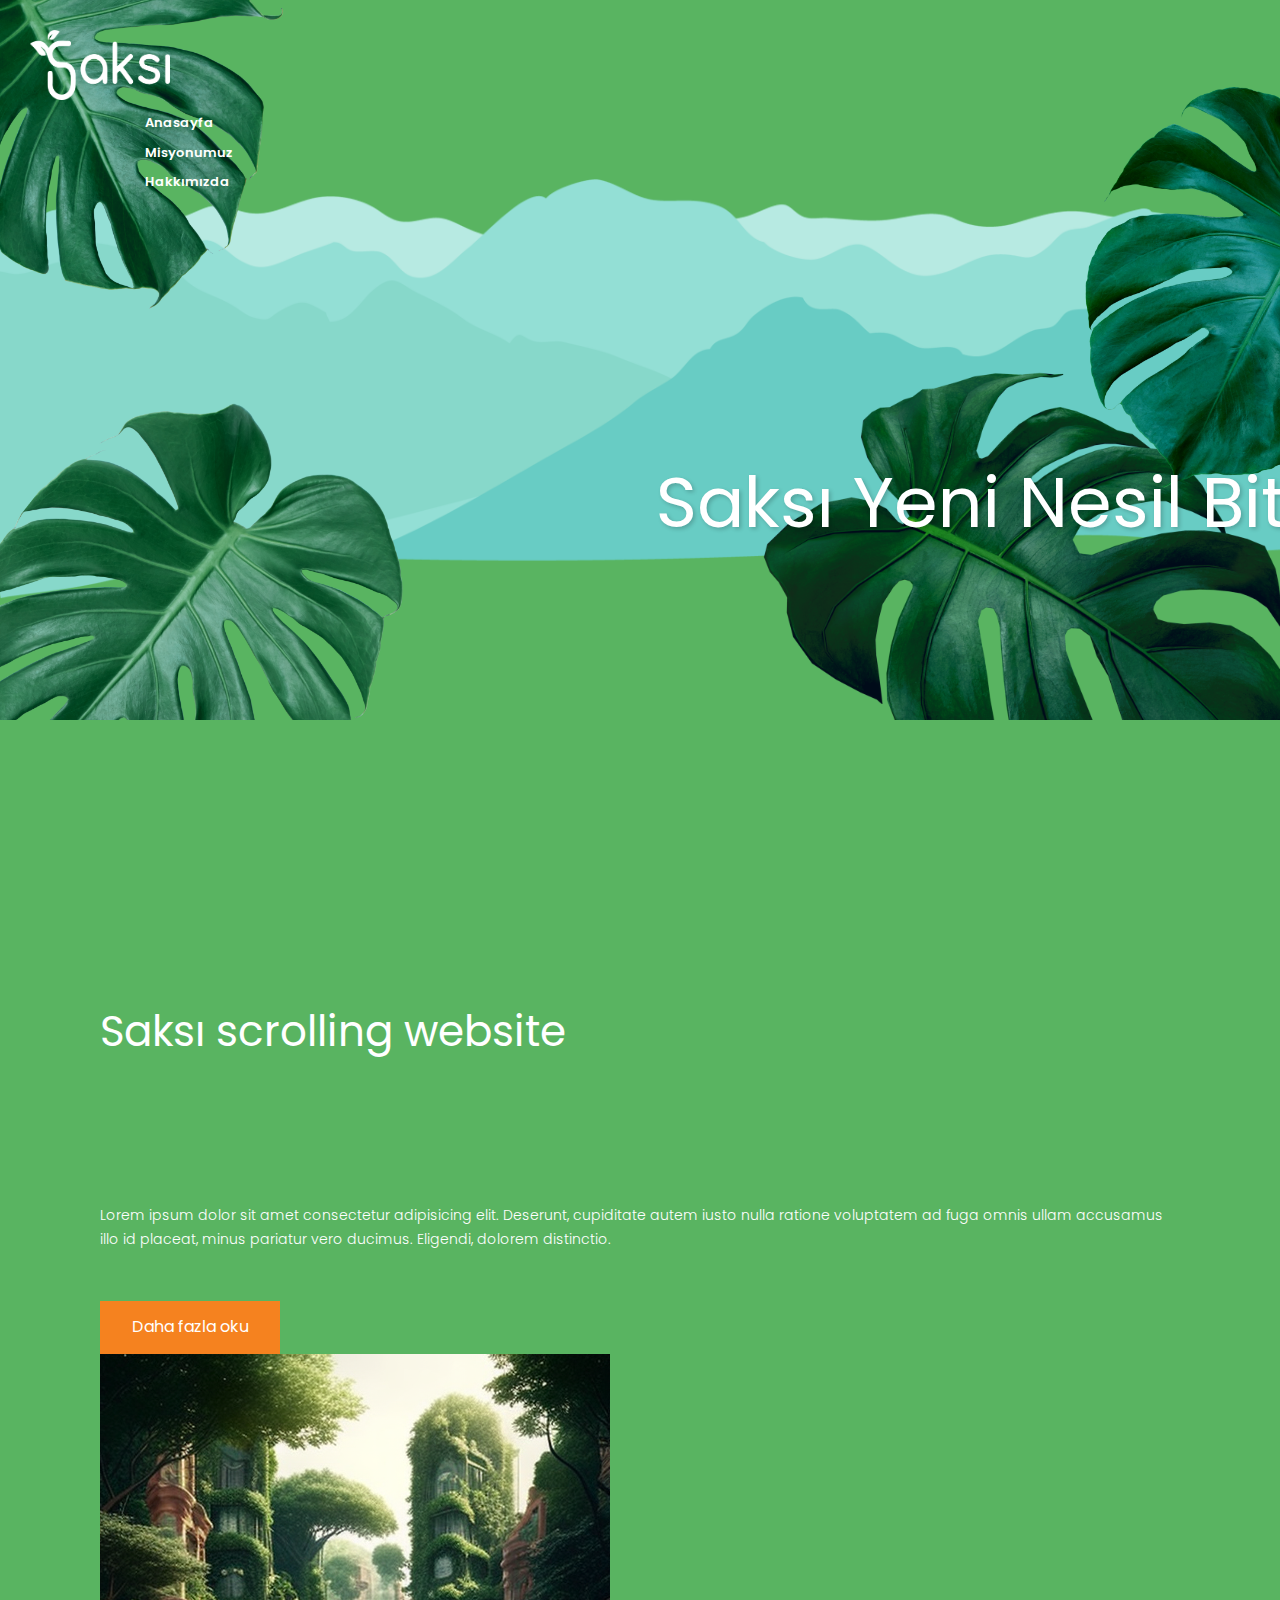
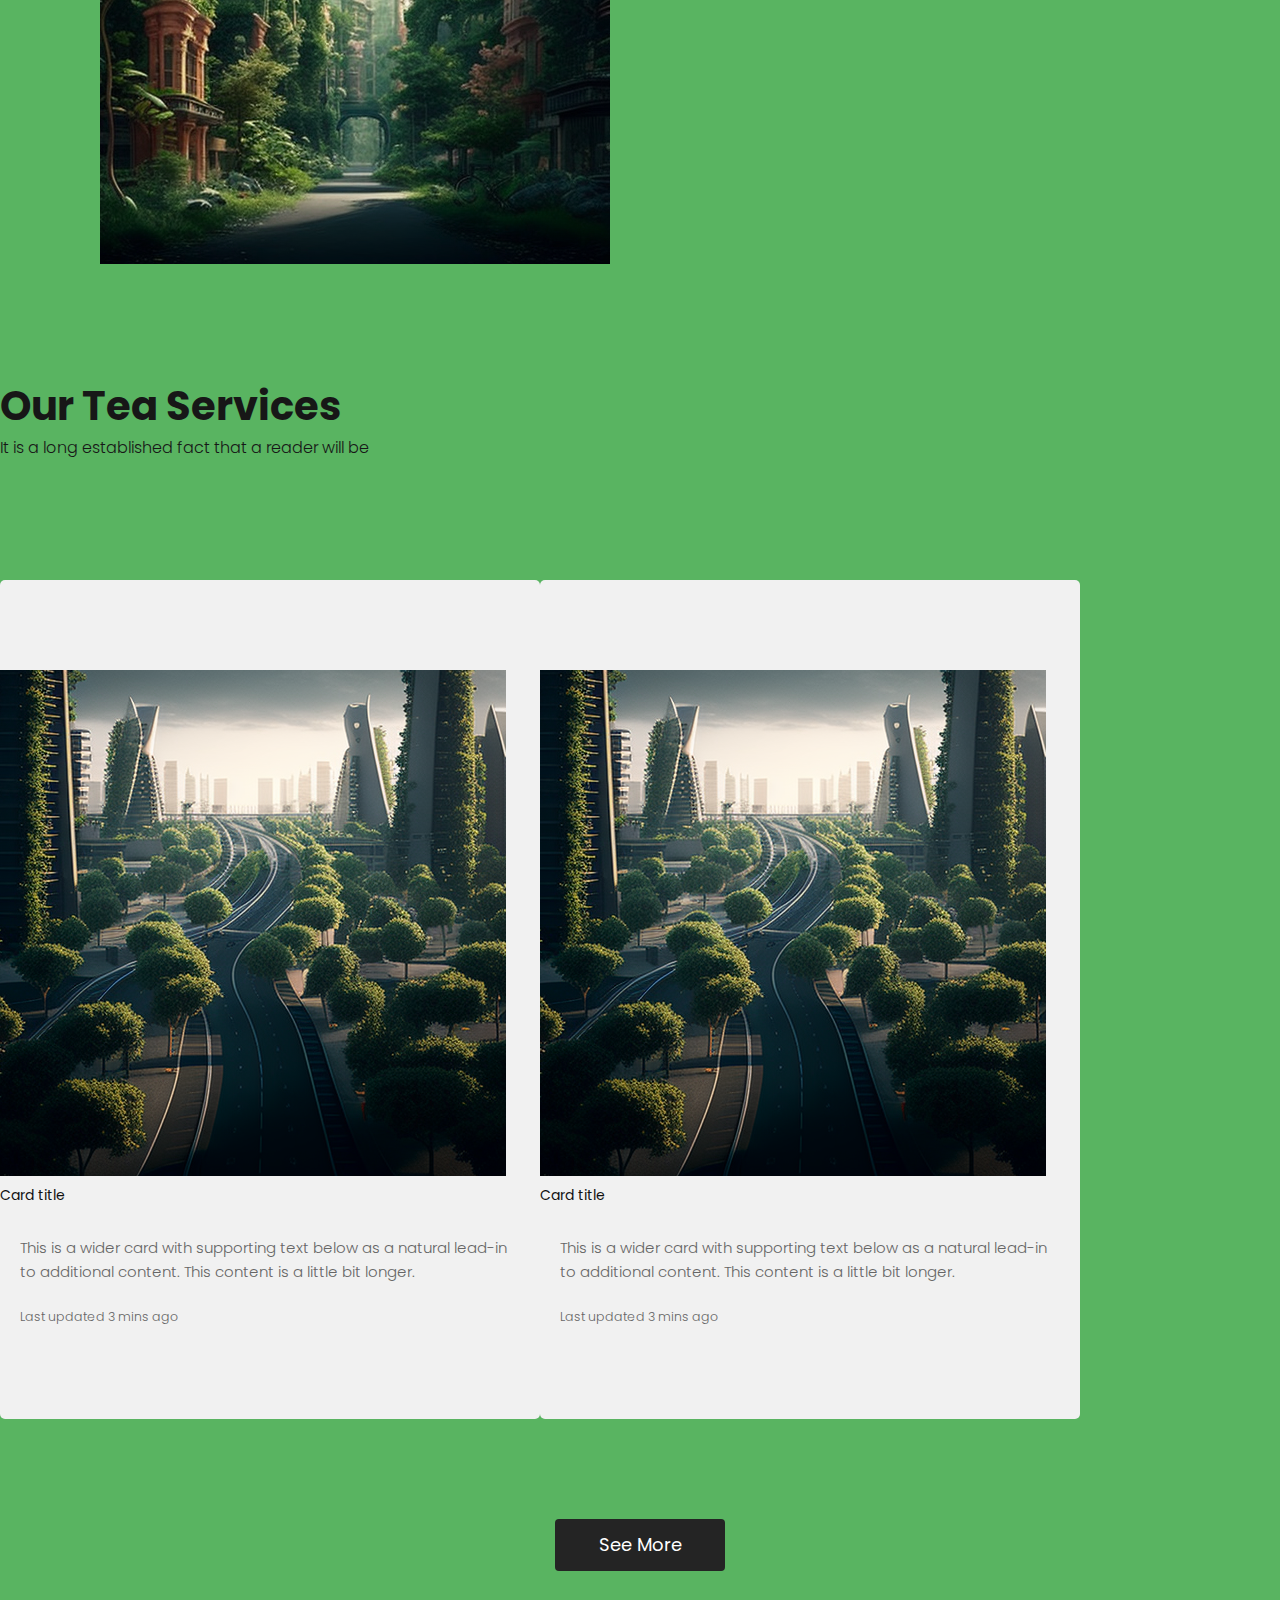
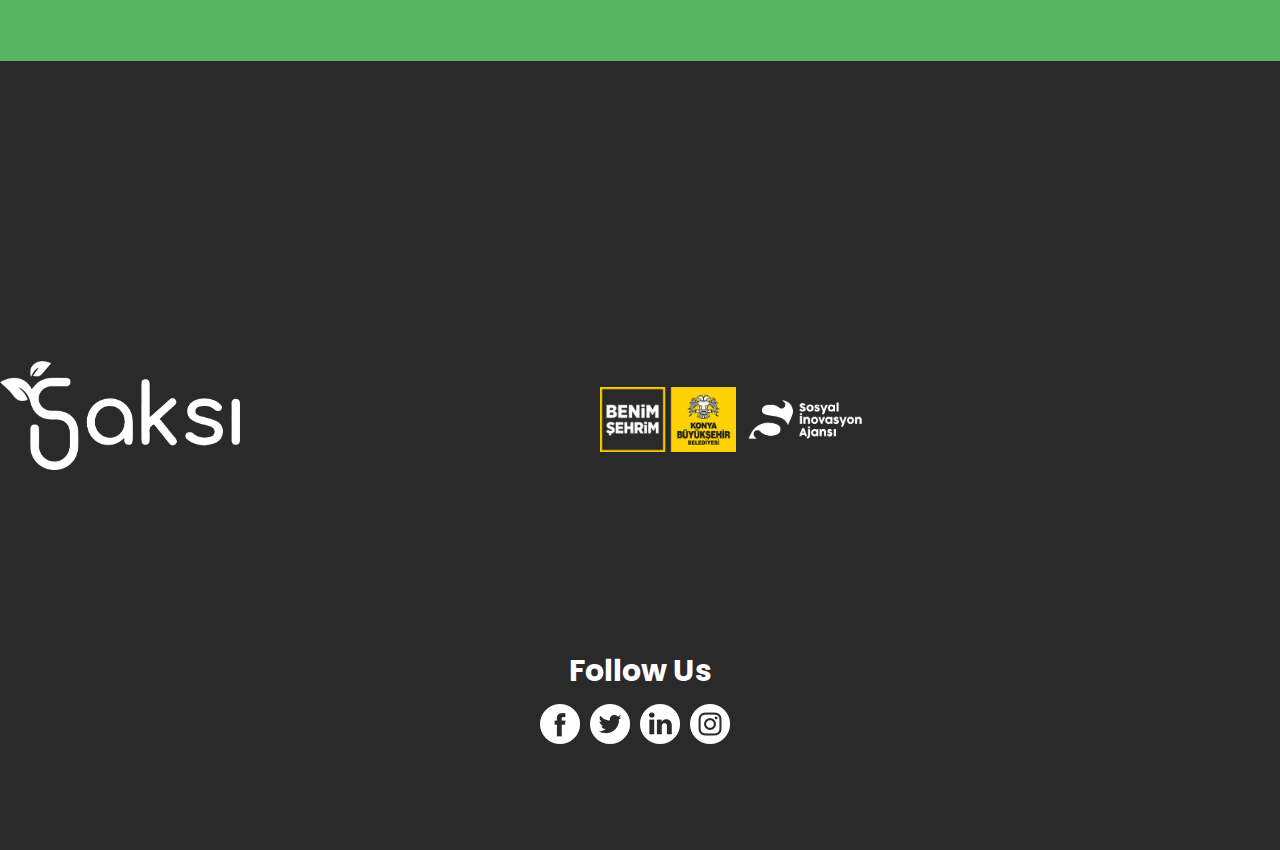
==== commit 7e6d8ecc: "fhkjchkdjc" ====
--- a/irodeneme.html
+++ b/irodeneme.html
@@ -44,13 +44,15 @@
                <div class="col-md-6">
                   <div class="about_main">
 
-                     <p class="about_text">Sosyal İnovasyon Ajansı bünyesinde tasarlanan Konya Büyükşehir Belediyesi Bilgi İşlem Dairesi Başkanlığı’nın destekleriyle oluşturulan bir sosyal girişimdir.
+                     <p class="about_text">Lorem ipsum dolor sit amet consectetur adipisicing elit. 
+                        Deserunt, cupiditate autem iusto nulla ratione voluptatem ad fuga 
+                        omnis ullam accusamus illo id placeat, minus pariatur vero ducimus. Eligendi, dolorem distinctio.
                      </p>
-                    <!--<div class="readmore_bt"><a href="#">Daha fazla oku</a></div>-->
+                     <div class="readmore_bt"><a href="#">Daha fazla oku</a></div>
                   </div>
                </div>
                <div class="col-md-6 ">
-                  <div class="image_2"><img src="SAKSIpresent.png"></div>
+                  <div class="image_2"><img src="biyocesit.png"></div>
                </div>
             </div>
         </div>
@@ -100,20 +102,34 @@
         </div>
      </div>
 
-
-
-    <!-- <section class="sec">
-        <h2>Saksı scrolling website</h2>
-        <p>Lorem ipsum dolor sit amet, consectetur adipiscing elit. Cras non massa est. Etiam nec rutrum augue, nec maximus sem. Nunc consequat mollis lacus, sed mollis eros faucibus nec. Sed porttitor, sapien ac efficitur commodo, dui arcu aliquet ex, in bibendum tellus metus et orci. Aliquam aliquet ex vel mi feugiat, id varius tellus dictum. Suspendisse nec efficitur turpis. Quisque eu sollicitudin dui, sed finibus ligula.
-
-            Mauris dignissim nulla ut enim tempor ultricies. Integer vitae dui lacus. Proin ullamcorper et lectus quis sollicitudin. Suspendisse placerat, lacus convallis lacinia dignissim, orci nulla rhoncus risus, non laoreet mauris dolor non mi. Mauris sagittis iaculis massa, eget porta mi. Praesent ultrices at nunc vitae tristique. Phasellus sed est arcu. Fusce euismod sem ac lectus tincidunt iaculis. Cras elementum malesuada augue, non tristique felis eleifend vitae. Nulla arcu augue, dictum sed sem non, mattis finibus ipsum. Sed euismod nisi ut massa condimentum accumsan. Donec erat est, pulvinar ut vestibulum ut, faucibus eu arcu. Phasellus luctus, ex vel convallis posuere, velit nisi vehicula lectus, a auctor lectus est vitae eros. Morbi non posuere massa.
-            
-            Etiam euismod orci non arcu elementum imperdiet. Sed sed mauris at nisl auctor sodales. Ut in tellus ac quam lacinia malesuada. Curabitur porta interdum blandit. Ut et urna odio. Mauris eu rhoncus odio, sed placerat dolor. Donec pharetra dui eu dapibus molestie. Maecenas rutrum lorem turpis, eget pretium odio eleifend et. Nullam eu lectus libero. Donec suscipit leo a tristique lacinia. Ut rhoncus efficitur ullamcorper. Aenean quis ex a neque ullamcorper sollicitudin. Nunc mollis volutpat ligula et efficitur. Phasellus posuere ullamcorper leo vitae vehicula.
-            
-            Aenean a tempor erat. Sed pretium, metus non ullamcorper consequat, neque justo dictum augue, ac volutpat neque nisi nec leo. Pellentesque imperdiet magna nec commodo pretium. Curabitur in nisl felis. Quisque feugiat metus et dolor placerat pretium vitae in metus. Curabitur faucibus consequat nibh, vel placerat dui maximus eget. Quisque scelerisque orci et felis lobortis auctor. Vivamus rutrum posuere elit, a aliquam justo bibendum in. Quisque at pulvinar urna, ut congue nulla. Maecenas dictum justo sed ligula cursus, eget iaculis purus imperdiet. Ut fringilla, orci vitae viverra euismod, ante massa blandit sapien, et consequat arcu tortor in eros. Nulla arcu ante, varius vitae metus vitae, ultrices feugiat mi. Vestibulum non pretium leo.
-            
-            Sed id facilisis metus. Aenean aliquet neque dui, et scelerisque augue tincidunt a. Vestibulum cursus luctus nibh, vel tempor elit porttitor quis. Nam bibendum nisl sed semper molestie. Cras mollis neque ullamcorper mi pellentesque, vitae porttitor lectus hendrerit. Suspendisse non venenatis augue, ut malesuada tortor. Sed venenatis leo eu lacus consequat, finibus lobortis ligula ultrices. Sed arcu eros, volutpat eget est vel, volutpat accumsan sapien. Donec tellus erat, semper a sollicitudin sed, efficitur facilisis dui. Proin dapibus pharetra ex, eu varius eros elementum nec. Sed nec tincidunt sapien.<br><br></p>
-    </section> -->
+     <div class="footer_section layout_padding">
+      <div class="container-footer">
+         <div class="footer-row">
+          <div class="col-md-6 flex justify-content-end">
+               <div class="footer-saksi-logo"><img src="saksilogo.png"></div>
+          </div>
+            <div class="icon-block col-md-6">
+              <img class="footer_logo" src="images/benim-sehrim-logo.png">
+              <img class="footer_logo" src="images/sia_beyaz.png">
+           </div>
+         </div>
+         
+         <div class="footer_taital_main">
+            <div class="row">
+   
+            </div>
+            <h1 class="follow_text">Follow Us</h1>
+            <div class="social_icon">
+               <ul>
+                  <li><a href="#"><img src="images/fb-icon.png"></a></li>
+                  <li><a href="#"><img src="images/twitter-icon.png"></a></li>
+                  <li><a href="#"><img src="images/linkedin-icon.png"></a></li>
+                  <li><a href="#"><img src="images/instagram-icon.png"></a></li>
+               </ul>
+            </div>
+         </div>
+      </div>
+   </div>
 
     <script src="script.js"></script>
     <script src="https://cdn.jsdelivr.net/npm/jquery@3.5.1/dist/jquery.slim.min.js" integrity="sha384-DfXdz2htPH0lsSSs5nCTpuj/zy4C+OGpamoFVy38MVBnE+IbbVYUew+OrCXaRkfj" crossorigin="anonymous"></script>
--- a/style.css
+++ b/style.css
@@ -1327,7 +1327,7 @@
 .footer_section {
     width: 100%;
     float: left;
-    background-image: url(../images/footer-bg.png);
+    background-color: #2b2a2a;
     height: auto;
     padding-bottom: 90px;
     padding-top: 300px;
@@ -1351,8 +1351,8 @@
 }
 
 .footer_logo {
-    width: 100%;
-    float: left;
+    width: 20%;
+    text-align: center;
 }
 
 .newsletter_taital {
@@ -1621,4 +1621,22 @@
     color: #ffff;
     font-weight: 300;
 
-}+}
+
+.container-footer {
+    text-align: center;
+}
+
+.footer-row {
+    display: flex;
+    justify-content: space-around;
+}
+
+.icon-block {
+    display: flex;
+    align-items: center;
+}
+
+.footer-saksi-logo {
+    width: 40%;
+}
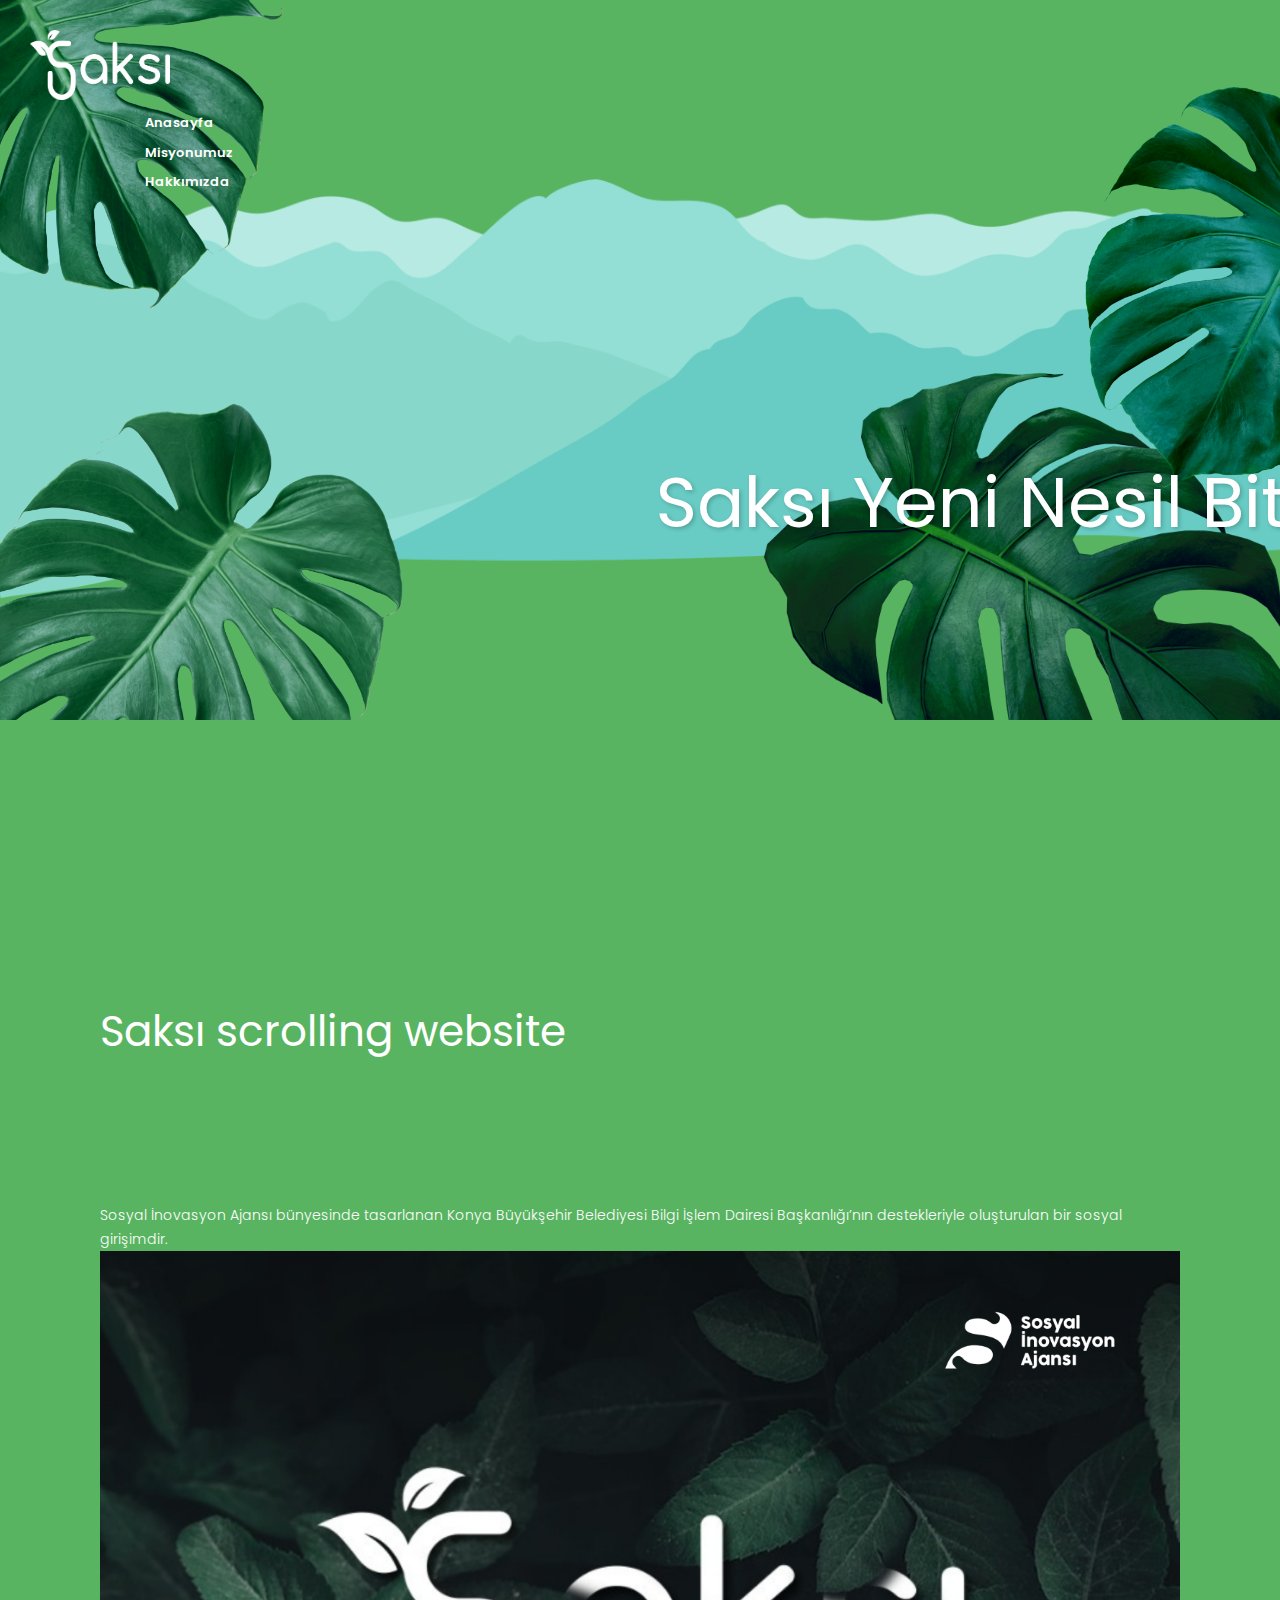
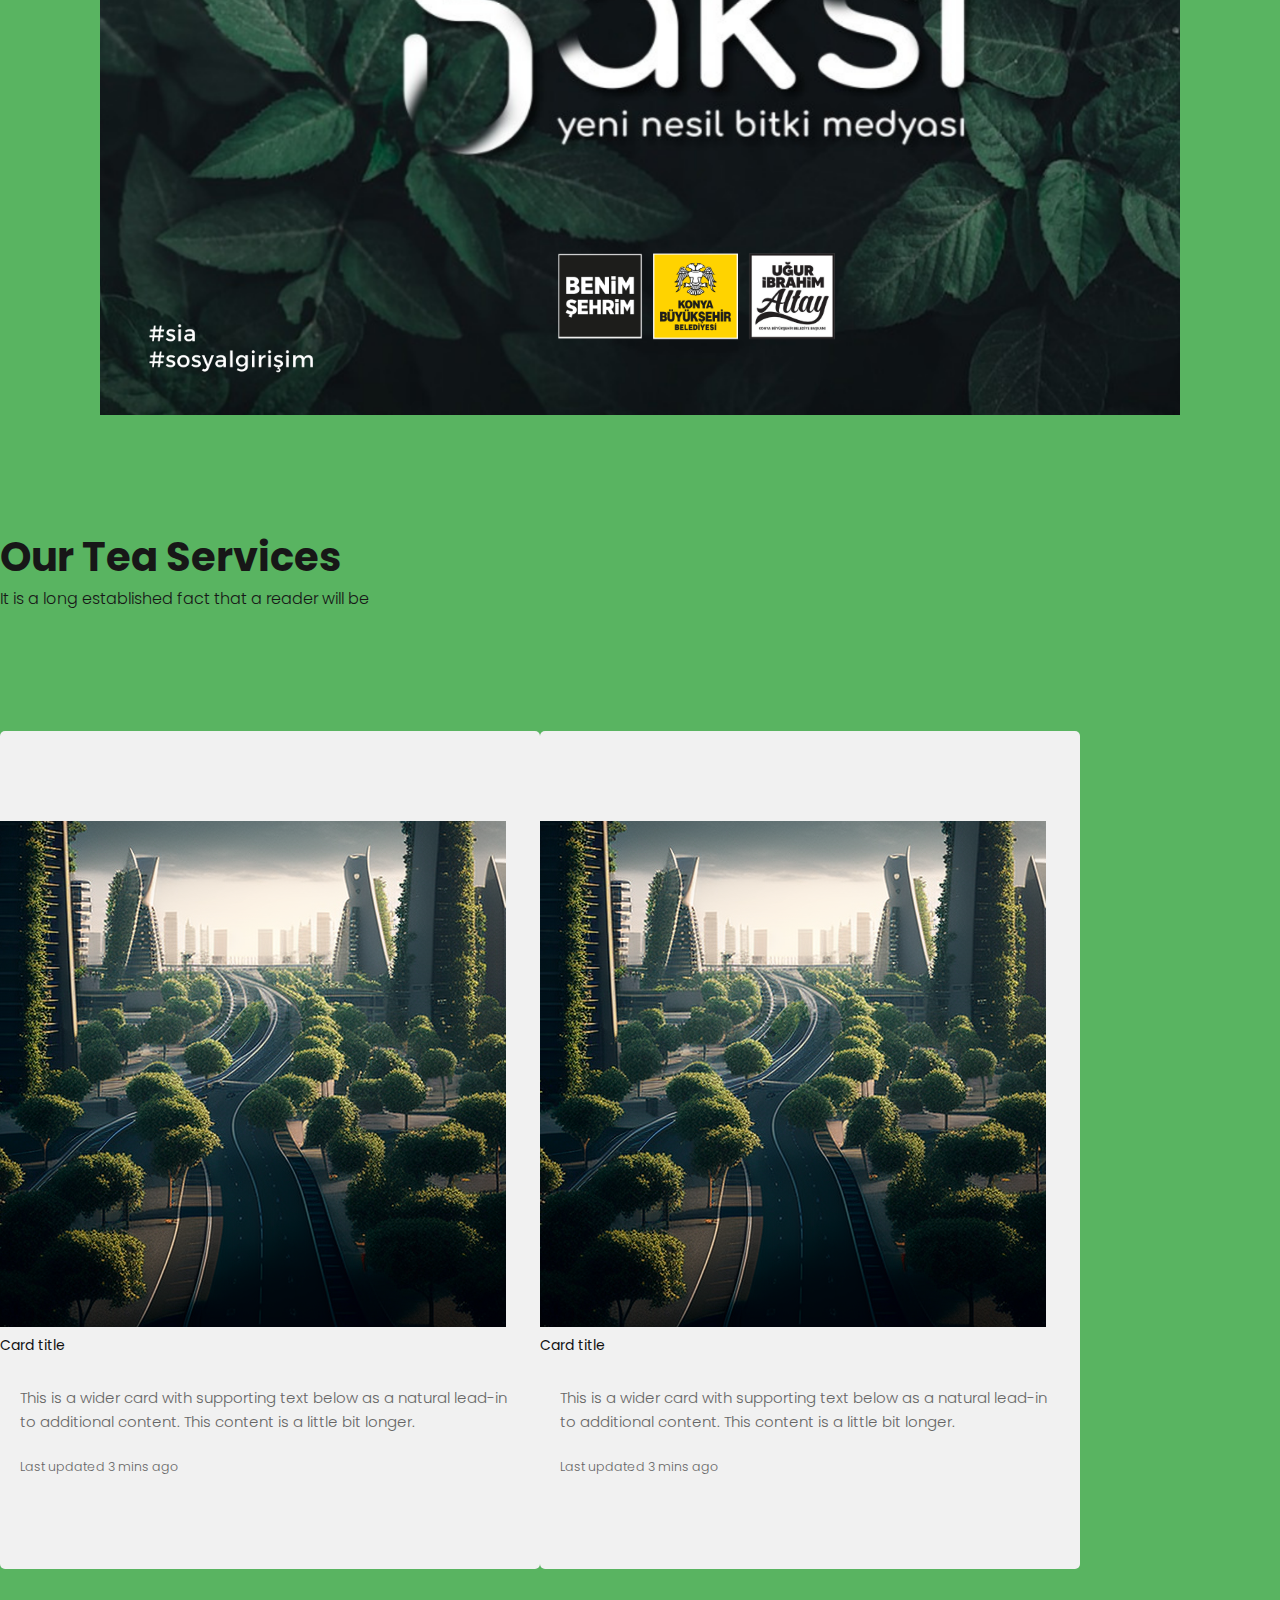
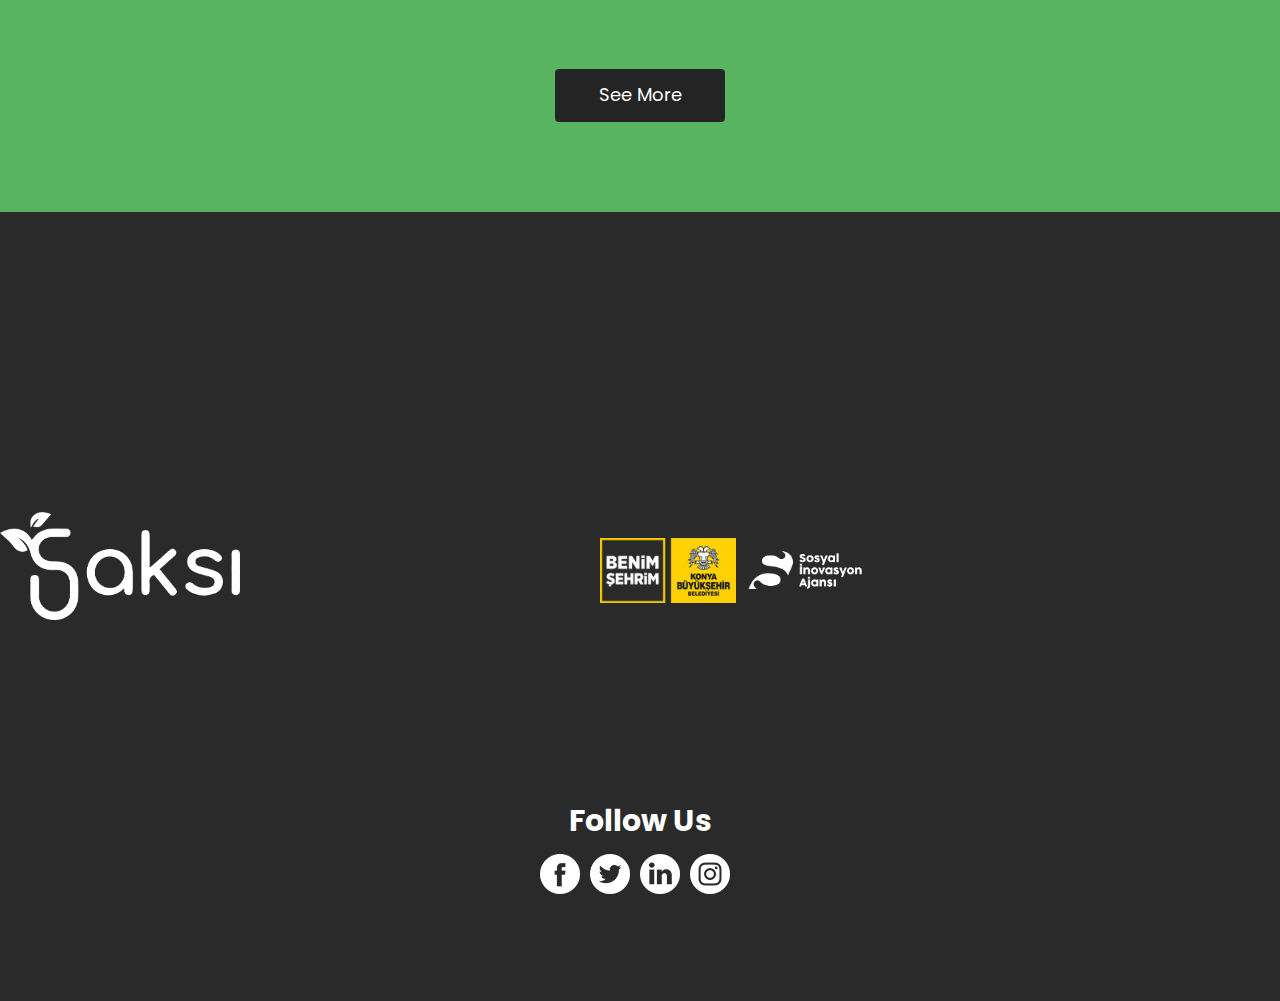
==== commit b2cc4065: "Merge branch 'dev' of https://github.com/kadriyeg/saksi-web into dev" ====
--- a/irodeneme.html
+++ b/irodeneme.html
@@ -44,15 +44,13 @@
                <div class="col-md-6">
                   <div class="about_main">
 
-                     <p class="about_text">Lorem ipsum dolor sit amet consectetur adipisicing elit. 
-                        Deserunt, cupiditate autem iusto nulla ratione voluptatem ad fuga 
-                        omnis ullam accusamus illo id placeat, minus pariatur vero ducimus. Eligendi, dolorem distinctio.
+                     <p class="about_text">Sosyal İnovasyon Ajansı bünyesinde tasarlanan Konya Büyükşehir Belediyesi Bilgi İşlem Dairesi Başkanlığı’nın destekleriyle oluşturulan bir sosyal girişimdir.
                      </p>
-                     <div class="readmore_bt"><a href="#">Daha fazla oku</a></div>
+                    <!--<div class="readmore_bt"><a href="#">Daha fazla oku</a></div>-->
                   </div>
                </div>
                <div class="col-md-6 ">
-                  <div class="image_2"><img src="biyocesit.png"></div>
+                  <div class="image_2"><img src="SAKSIpresent.png"></div>
                </div>
             </div>
         </div>
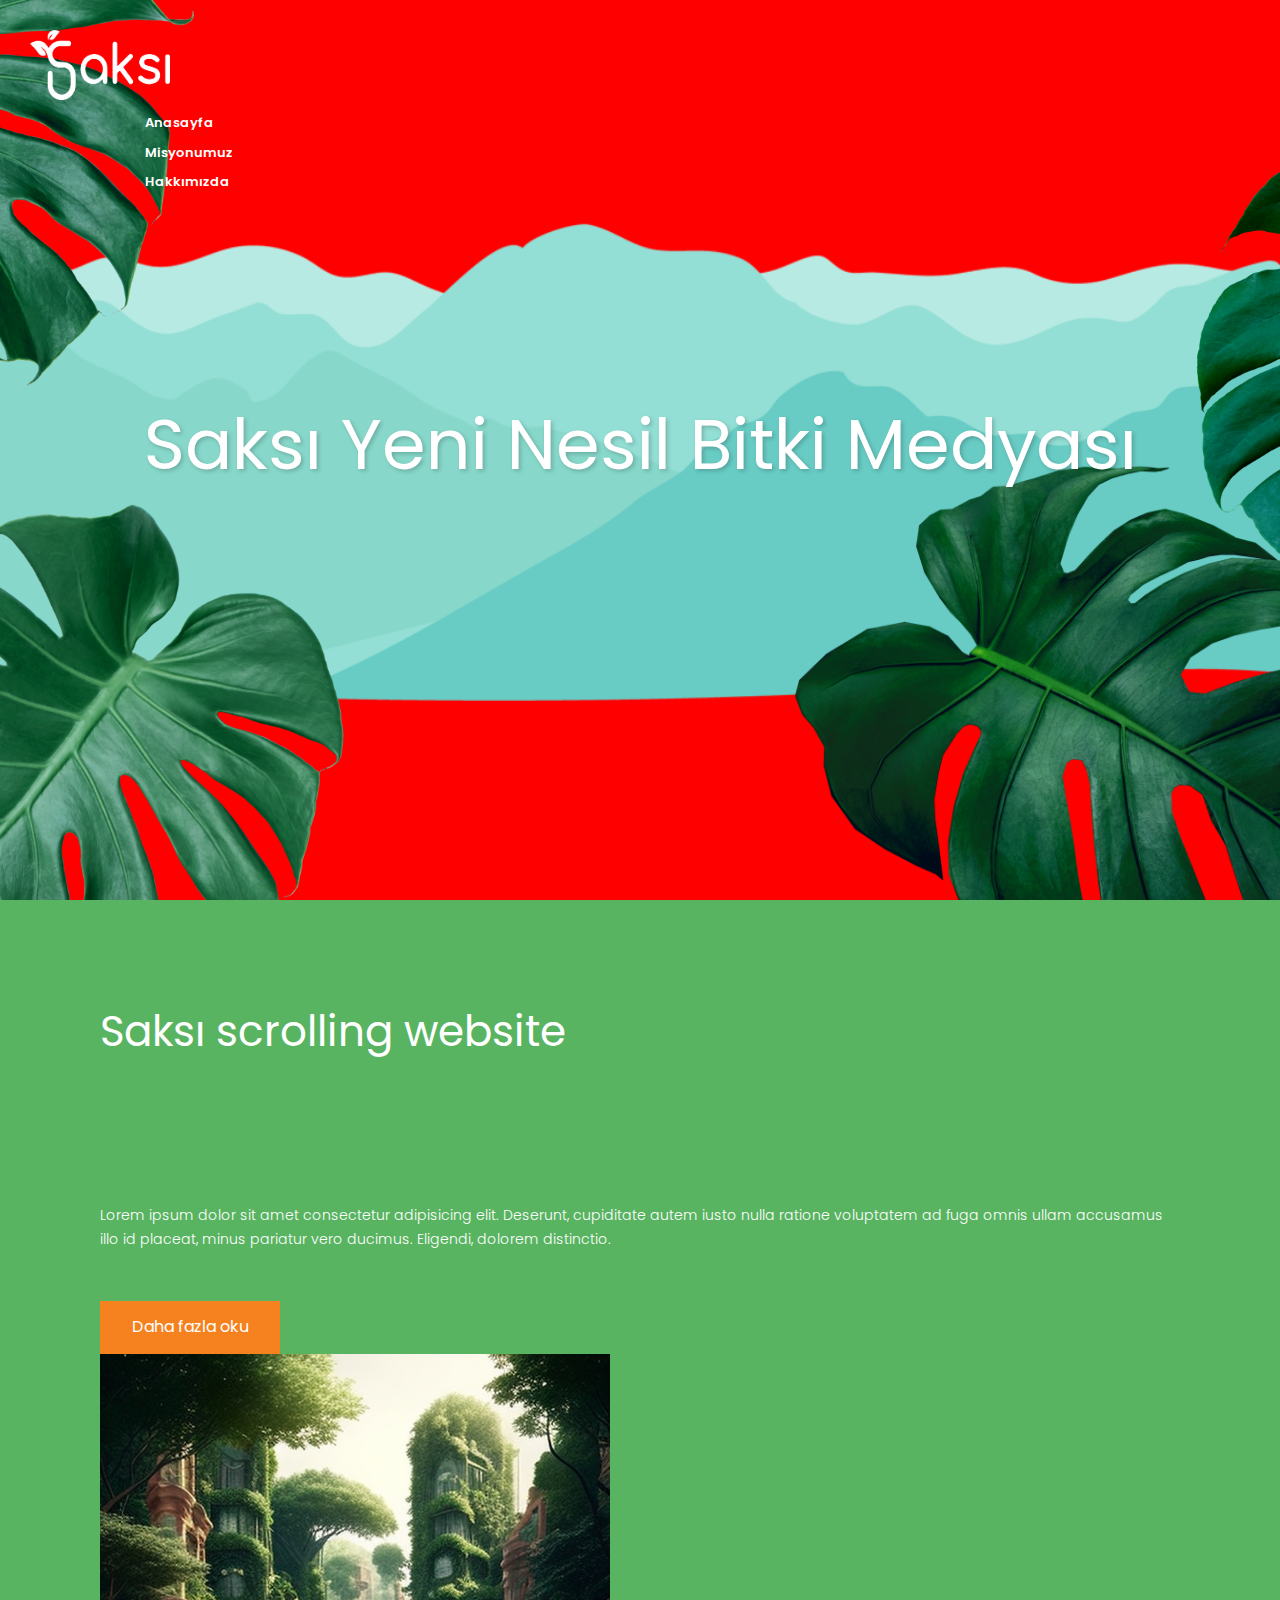
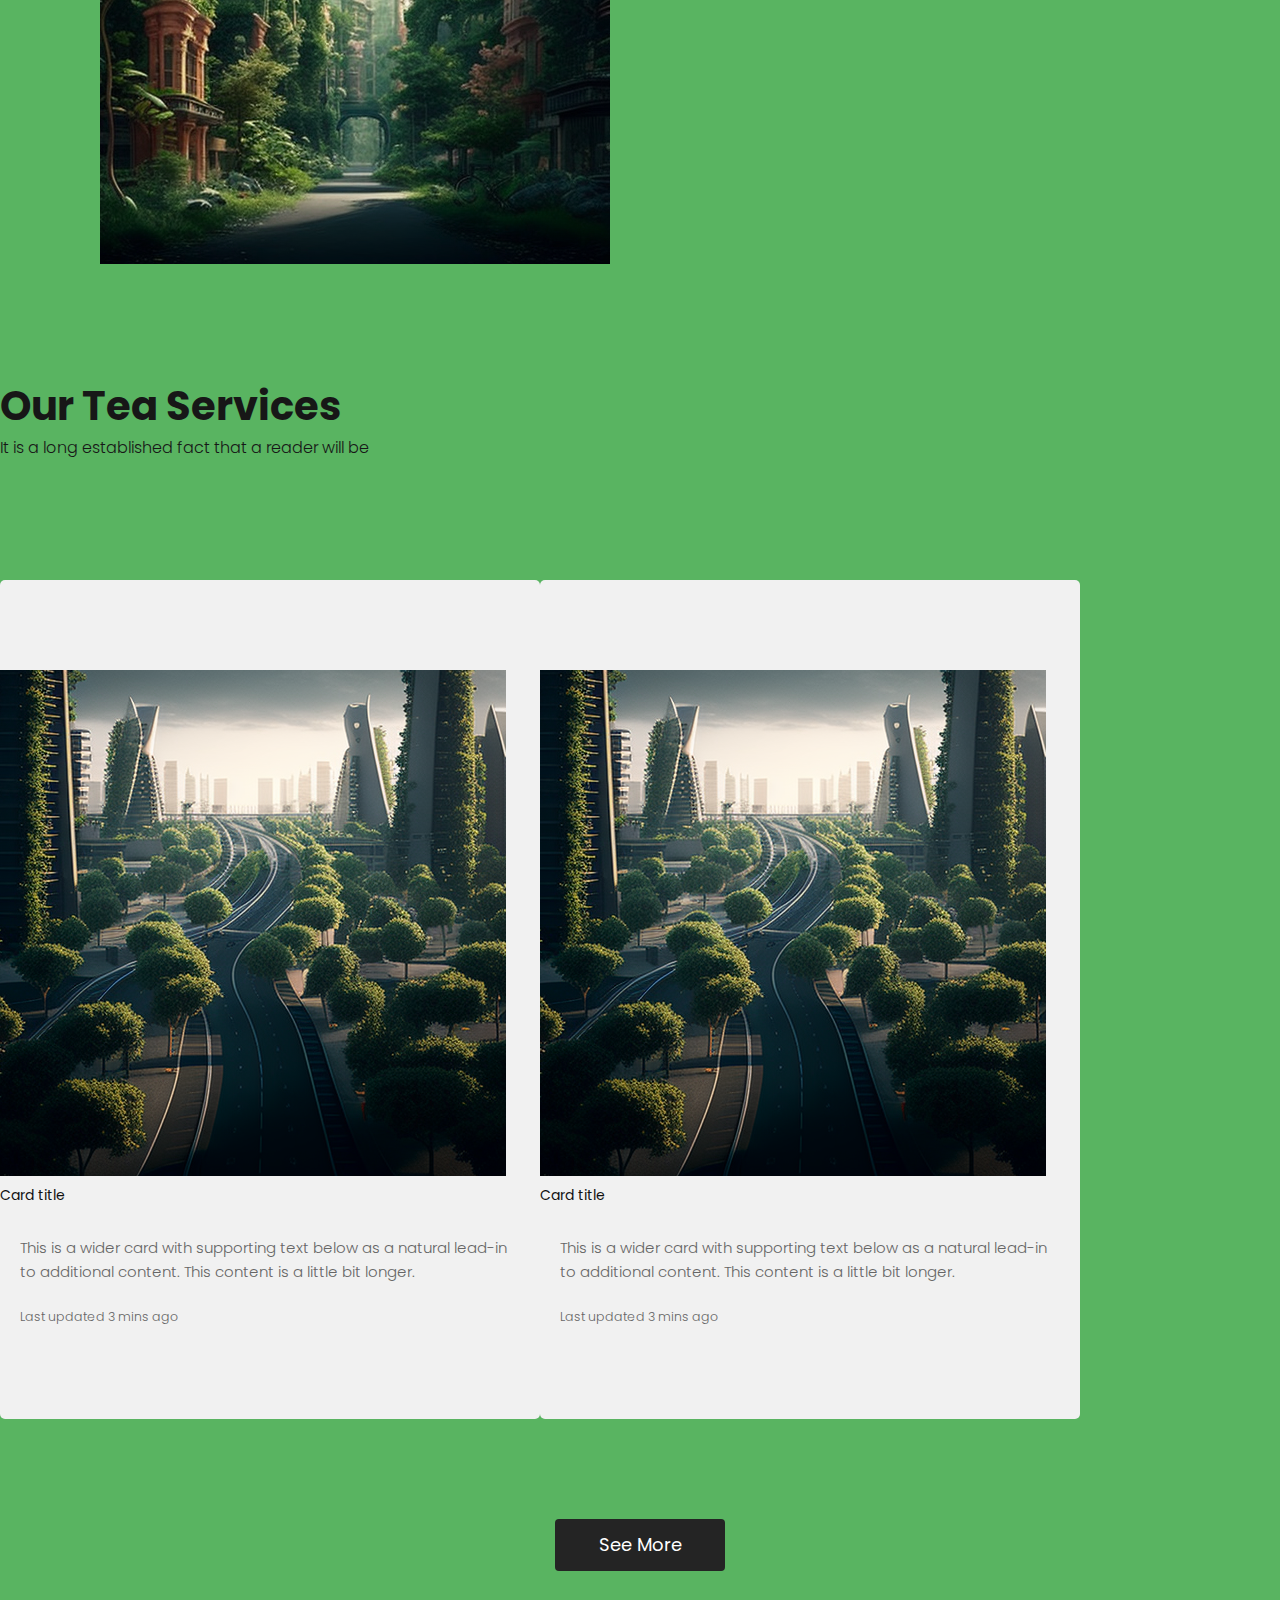
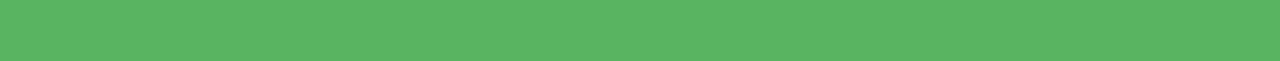
==== commit 3f68da40: "home page improvements" ====
--- a/irodeneme.html
+++ b/irodeneme.html
@@ -22,21 +22,19 @@
          </div>
     </header>
 
-    <div class="container-fluid parallax ">
-        <img src="hill1.png" id="hill1">
-        <img src="hill2.png" id="hill2">
+    <div class="parallax">
+        <img src="hill1.png" class= "img-fluid" id="hill1">
+        <img src="hill2.png" class= "img-fluid" id="hill2">
         <!-- <img src="hill3.png" id="hill3"> -->
         <!-- <img src="hill4.png" id="hill4"> -->
-        <img src="hill5.png" id="hill5">
+        <img src="hill5.png" class= "img-fluid" id="hill5">
         <!-- <img src="tree.png" id="tree">   -->
-        <img src="leaf.png" id="leaf">
-        <div class="row justify-content-center">
-            <h2 id="text">Saksı Yeni Nesil Bitki Medyası</h2>
-        </div>
+        <img src="leaf.png" class= "img-fluid" id="leaf">
         
-        <img src="plant.png" id="plant">
+        <h2 class= "text" id="text">Saksı Yeni Nesil Bitki Medyası</h2>
+        
+        <img src="plant.png" class= "img-fluid" id="plant">
     </div>
-
     <div class="sec">
         <div class="container">
             <h2 class="text-align-center">Saksı scrolling website</h2>
@@ -44,13 +42,15 @@
                <div class="col-md-6">
                   <div class="about_main">
 
-                     <p class="about_text">Sosyal İnovasyon Ajansı bünyesinde tasarlanan Konya Büyükşehir Belediyesi Bilgi İşlem Dairesi Başkanlığı’nın destekleriyle oluşturulan bir sosyal girişimdir.
+                     <p class="about_text">Lorem ipsum dolor sit amet consectetur adipisicing elit. 
+                        Deserunt, cupiditate autem iusto nulla ratione voluptatem ad fuga 
+                        omnis ullam accusamus illo id placeat, minus pariatur vero ducimus. Eligendi, dolorem distinctio.
                      </p>
-                    <!--<div class="readmore_bt"><a href="#">Daha fazla oku</a></div>-->
+                     <div class="readmore_bt"><a href="#">Daha fazla oku</a></div>
                   </div>
                </div>
                <div class="col-md-6 ">
-                  <div class="image_2"><img src="SAKSIpresent.png"></div>
+                  <div class="image_2"><img src="biyocesit.png"></div>
                </div>
             </div>
         </div>
@@ -100,34 +100,20 @@
         </div>
      </div>
 
-     <div class="footer_section layout_padding">
-      <div class="container-footer">
-         <div class="footer-row">
-          <div class="col-md-6 flex justify-content-end">
-               <div class="footer-saksi-logo"><img src="saksilogo.png"></div>
-          </div>
-            <div class="icon-block col-md-6">
-              <img class="footer_logo" src="images/benim-sehrim-logo.png">
-              <img class="footer_logo" src="images/sia_beyaz.png">
-           </div>
-         </div>
-         
-         <div class="footer_taital_main">
-            <div class="row">
-   
-            </div>
-            <h1 class="follow_text">Follow Us</h1>
-            <div class="social_icon">
-               <ul>
-                  <li><a href="#"><img src="images/fb-icon.png"></a></li>
-                  <li><a href="#"><img src="images/twitter-icon.png"></a></li>
-                  <li><a href="#"><img src="images/linkedin-icon.png"></a></li>
-                  <li><a href="#"><img src="images/instagram-icon.png"></a></li>
-               </ul>
-            </div>
-         </div>
-      </div>
-   </div>
+
+
+    <!-- <section class="sec">
+        <h2>Saksı scrolling website</h2>
+        <p>Lorem ipsum dolor sit amet, consectetur adipiscing elit. Cras non massa est. Etiam nec rutrum augue, nec maximus sem. Nunc consequat mollis lacus, sed mollis eros faucibus nec. Sed porttitor, sapien ac efficitur commodo, dui arcu aliquet ex, in bibendum tellus metus et orci. Aliquam aliquet ex vel mi feugiat, id varius tellus dictum. Suspendisse nec efficitur turpis. Quisque eu sollicitudin dui, sed finibus ligula.
+
+            Mauris dignissim nulla ut enim tempor ultricies. Integer vitae dui lacus. Proin ullamcorper et lectus quis sollicitudin. Suspendisse placerat, lacus convallis lacinia dignissim, orci nulla rhoncus risus, non laoreet mauris dolor non mi. Mauris sagittis iaculis massa, eget porta mi. Praesent ultrices at nunc vitae tristique. Phasellus sed est arcu. Fusce euismod sem ac lectus tincidunt iaculis. Cras elementum malesuada augue, non tristique felis eleifend vitae. Nulla arcu augue, dictum sed sem non, mattis finibus ipsum. Sed euismod nisi ut massa condimentum accumsan. Donec erat est, pulvinar ut vestibulum ut, faucibus eu arcu. Phasellus luctus, ex vel convallis posuere, velit nisi vehicula lectus, a auctor lectus est vitae eros. Morbi non posuere massa.
+            
+            Etiam euismod orci non arcu elementum imperdiet. Sed sed mauris at nisl auctor sodales. Ut in tellus ac quam lacinia malesuada. Curabitur porta interdum blandit. Ut et urna odio. Mauris eu rhoncus odio, sed placerat dolor. Donec pharetra dui eu dapibus molestie. Maecenas rutrum lorem turpis, eget pretium odio eleifend et. Nullam eu lectus libero. Donec suscipit leo a tristique lacinia. Ut rhoncus efficitur ullamcorper. Aenean quis ex a neque ullamcorper sollicitudin. Nunc mollis volutpat ligula et efficitur. Phasellus posuere ullamcorper leo vitae vehicula.
+            
+            Aenean a tempor erat. Sed pretium, metus non ullamcorper consequat, neque justo dictum augue, ac volutpat neque nisi nec leo. Pellentesque imperdiet magna nec commodo pretium. Curabitur in nisl felis. Quisque feugiat metus et dolor placerat pretium vitae in metus. Curabitur faucibus consequat nibh, vel placerat dui maximus eget. Quisque scelerisque orci et felis lobortis auctor. Vivamus rutrum posuere elit, a aliquam justo bibendum in. Quisque at pulvinar urna, ut congue nulla. Maecenas dictum justo sed ligula cursus, eget iaculis purus imperdiet. Ut fringilla, orci vitae viverra euismod, ante massa blandit sapien, et consequat arcu tortor in eros. Nulla arcu ante, varius vitae metus vitae, ultrices feugiat mi. Vestibulum non pretium leo.
+            
+            Sed id facilisis metus. Aenean aliquet neque dui, et scelerisque augue tincidunt a. Vestibulum cursus luctus nibh, vel tempor elit porttitor quis. Nam bibendum nisl sed semper molestie. Cras mollis neque ullamcorper mi pellentesque, vitae porttitor lectus hendrerit. Suspendisse non venenatis augue, ut malesuada tortor. Sed venenatis leo eu lacus consequat, finibus lobortis ligula ultrices. Sed arcu eros, volutpat eget est vel, volutpat accumsan sapien. Donec tellus erat, semper a sollicitudin sed, efficitur facilisis dui. Proin dapibus pharetra ex, eu varius eros elementum nec. Sed nec tincidunt sapien.<br><br></p>
+    </section> -->
 
     <script src="script.js"></script>
     <script src="https://cdn.jsdelivr.net/npm/jquery@3.5.1/dist/jquery.slim.min.js" integrity="sha384-DfXdz2htPH0lsSSs5nCTpuj/zy4C+OGpamoFVy38MVBnE+IbbVYUew+OrCXaRkfj" crossorigin="anonymous"></script>
--- a/style.css
+++ b/style.css
@@ -56,29 +56,29 @@
     display: flex;
     justify-content: center;
     align-items: center;
-    height: 100vh;
-
-}
-
-#text {
+    background-color: red;
     position: relative;
-    font-size: 4em;
+}
+
+.text {
+    position: relative;
+    font-size: 1em;
     text-align: center;
     font-weight: 400;
-    width: 80%;
+    width: 100%;
     color: #ffffff;
     text-shadow: 2px 2px 4px rgba(0, 0, 0, .2);
 }
 .parallax img {
-    position: absolute;
-    top: 0;
-    left: 0;
-    width: 100%;
-    pointer-events: none;
+    position: absolute; /* Set position to absolute to allow precise positioning */
+  top: 0;
+  left: 0;
+  width: 100%; /* Set the width of the image to 100% to fill the container */
+  height: 100%; /* Set the height of the image to 100% to match the height of the container */
+  object-fit: cover; 
 }
 
 .sec {
-    position: relative;
     background: #59b461;
     padding: 100px;
 }
@@ -1327,7 +1327,7 @@
 .footer_section {
     width: 100%;
     float: left;
-    background-color: #2b2a2a;
+    background-image: url(../images/footer-bg.png);
     height: auto;
     padding-bottom: 90px;
     padding-top: 300px;
@@ -1351,8 +1351,8 @@
 }
 
 .footer_logo {
-    width: 20%;
-    text-align: center;
+    width: 100%;
+    float: left;
 }
 
 .newsletter_taital {
@@ -1621,22 +1621,4 @@
     color: #ffff;
     font-weight: 300;
 
-}
-
-.container-footer {
-    text-align: center;
-}
-
-.footer-row {
-    display: flex;
-    justify-content: space-around;
-}
-
-.icon-block {
-    display: flex;
-    align-items: center;
-}
-
-.footer-saksi-logo {
-    width: 40%;
-}
+}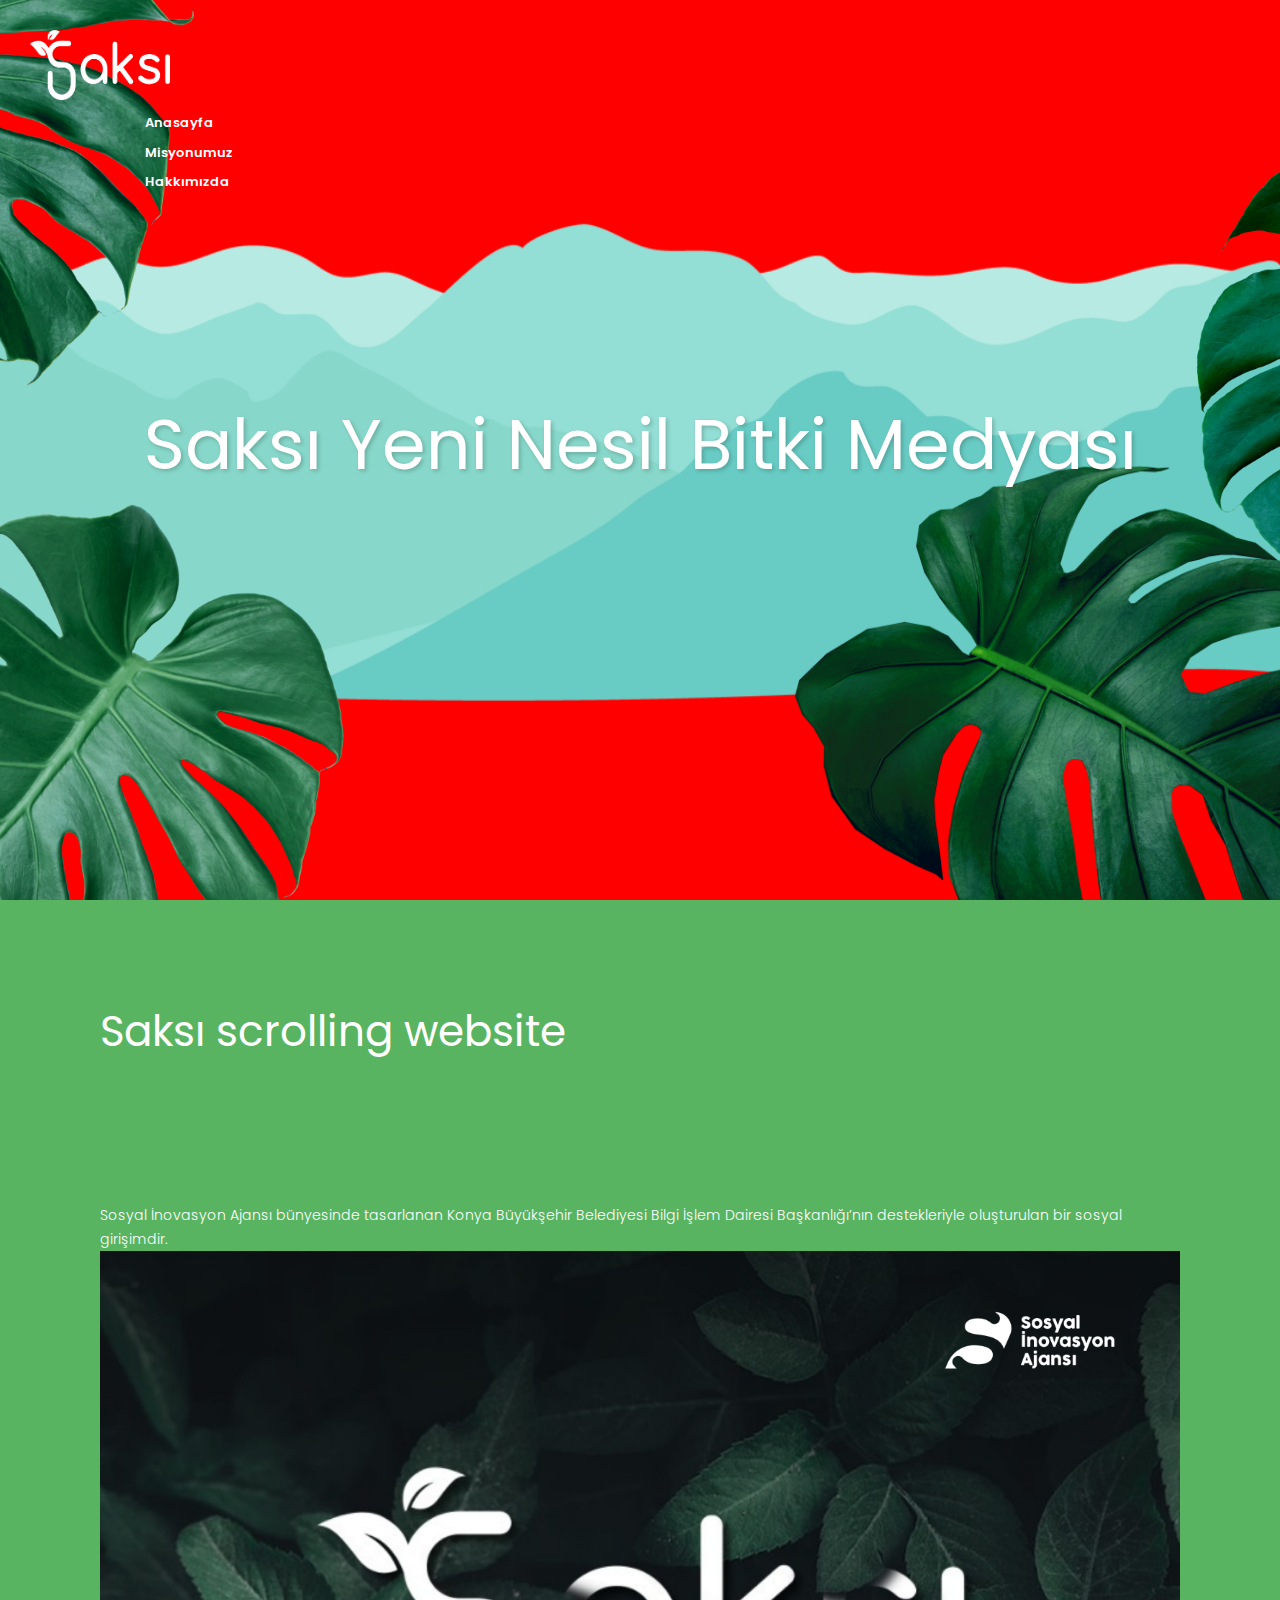
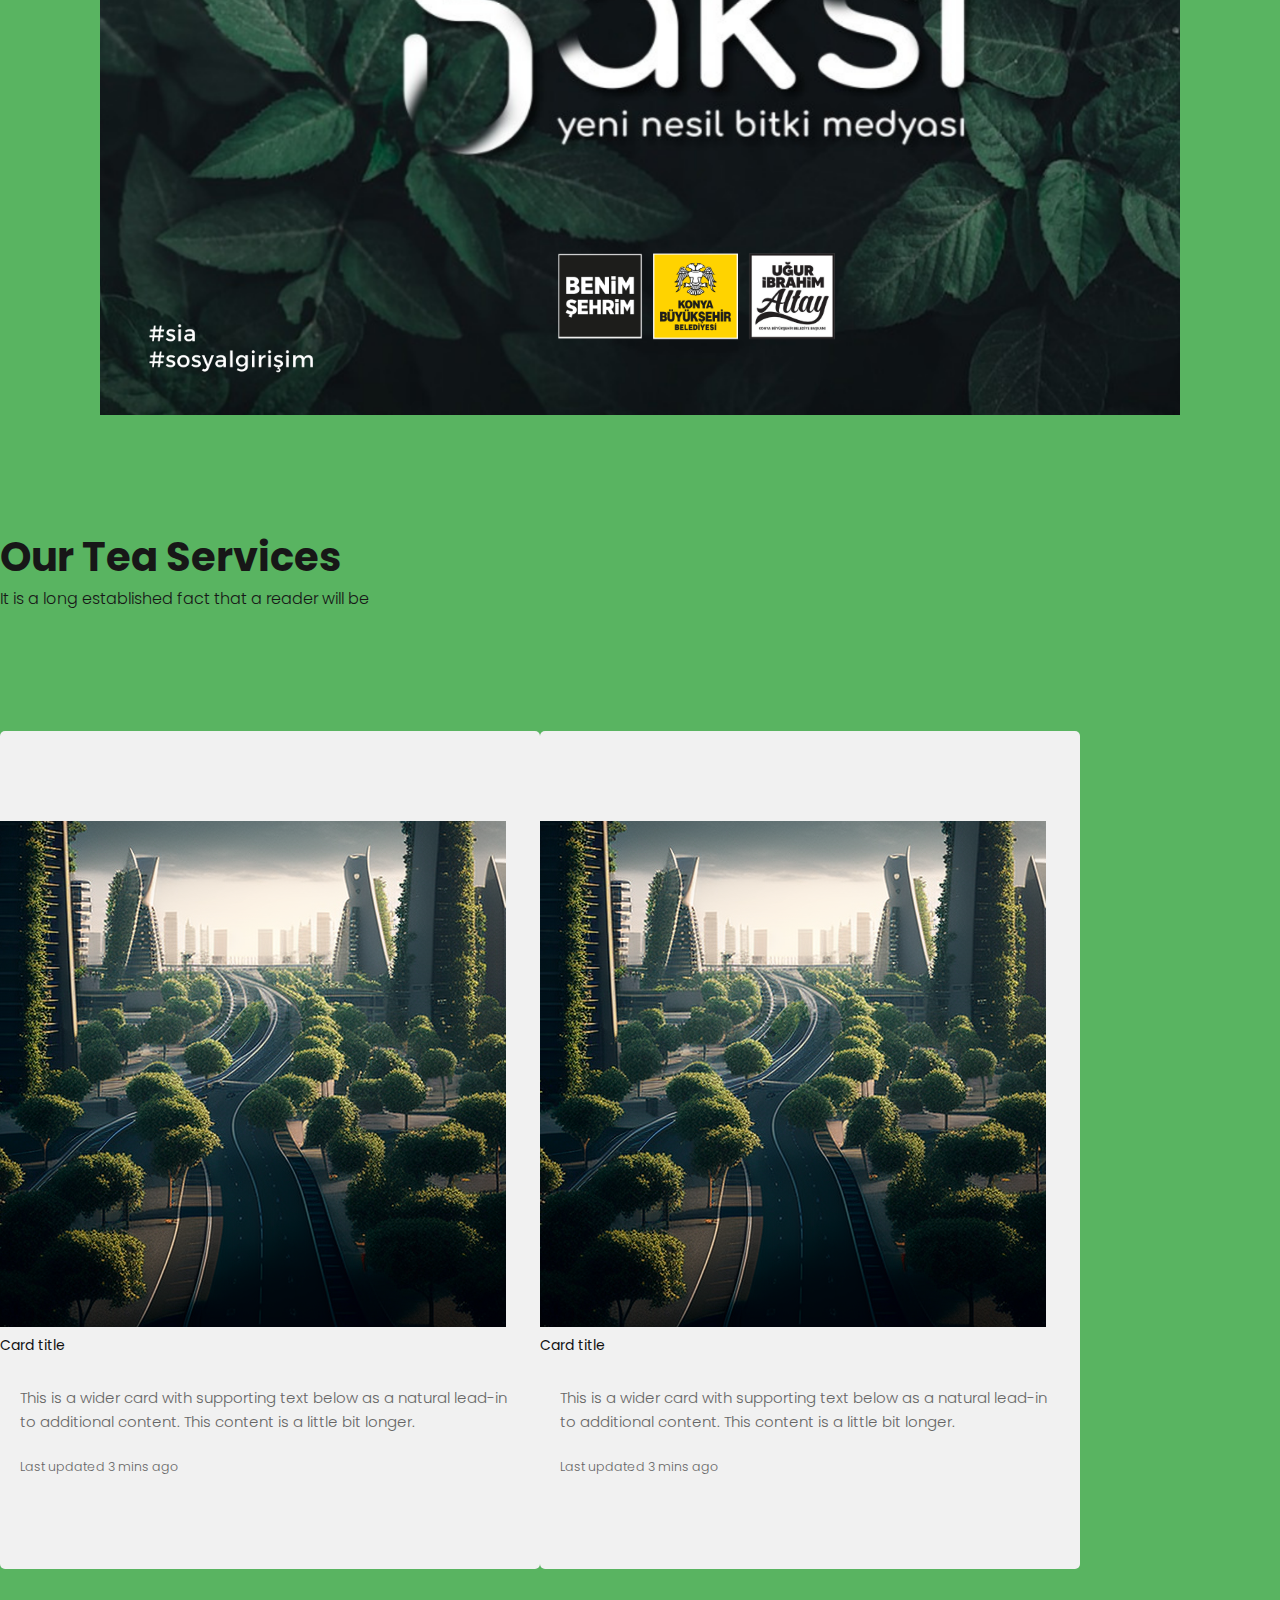
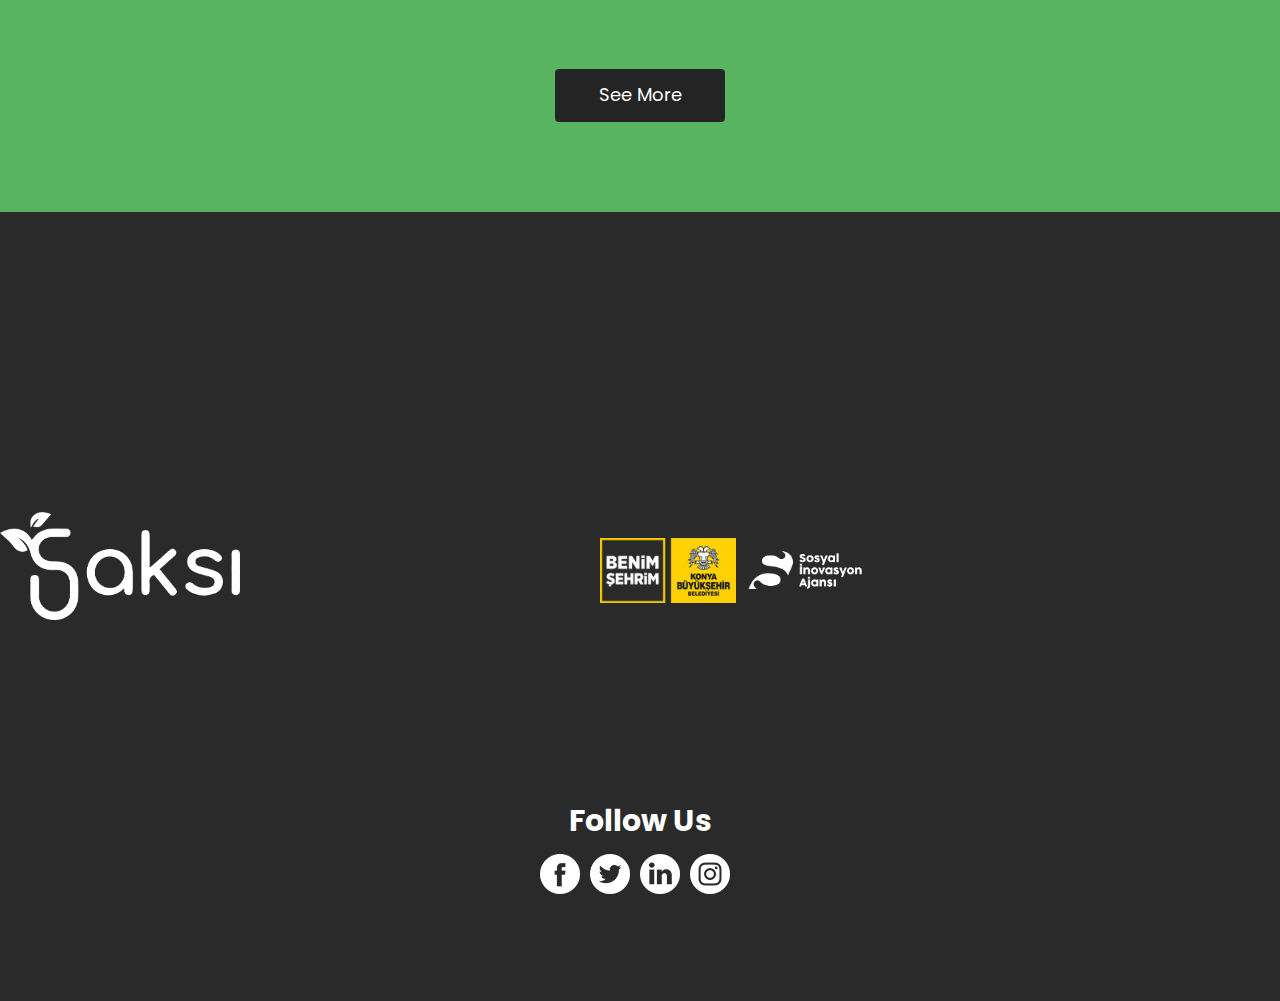
==== commit 9ceccaf1: "Merge branch 'dev' of https://github.com/kadriyeg/saksi-web into dev" ====
--- a/irodeneme.html
+++ b/irodeneme.html
@@ -42,15 +42,13 @@
                <div class="col-md-6">
                   <div class="about_main">
 
-                     <p class="about_text">Lorem ipsum dolor sit amet consectetur adipisicing elit. 
-                        Deserunt, cupiditate autem iusto nulla ratione voluptatem ad fuga 
-                        omnis ullam accusamus illo id placeat, minus pariatur vero ducimus. Eligendi, dolorem distinctio.
+                     <p class="about_text">Sosyal İnovasyon Ajansı bünyesinde tasarlanan Konya Büyükşehir Belediyesi Bilgi İşlem Dairesi Başkanlığı’nın destekleriyle oluşturulan bir sosyal girişimdir.
                      </p>
-                     <div class="readmore_bt"><a href="#">Daha fazla oku</a></div>
+                    <!--<div class="readmore_bt"><a href="#">Daha fazla oku</a></div>-->
                   </div>
                </div>
                <div class="col-md-6 ">
-                  <div class="image_2"><img src="biyocesit.png"></div>
+                  <div class="image_2"><img src="SAKSIpresent.png"></div>
                </div>
             </div>
         </div>
@@ -100,20 +98,34 @@
         </div>
      </div>
 
-
-
-    <!-- <section class="sec">
-        <h2>Saksı scrolling website</h2>
-        <p>Lorem ipsum dolor sit amet, consectetur adipiscing elit. Cras non massa est. Etiam nec rutrum augue, nec maximus sem. Nunc consequat mollis lacus, sed mollis eros faucibus nec. Sed porttitor, sapien ac efficitur commodo, dui arcu aliquet ex, in bibendum tellus metus et orci. Aliquam aliquet ex vel mi feugiat, id varius tellus dictum. Suspendisse nec efficitur turpis. Quisque eu sollicitudin dui, sed finibus ligula.
-
-            Mauris dignissim nulla ut enim tempor ultricies. Integer vitae dui lacus. Proin ullamcorper et lectus quis sollicitudin. Suspendisse placerat, lacus convallis lacinia dignissim, orci nulla rhoncus risus, non laoreet mauris dolor non mi. Mauris sagittis iaculis massa, eget porta mi. Praesent ultrices at nunc vitae tristique. Phasellus sed est arcu. Fusce euismod sem ac lectus tincidunt iaculis. Cras elementum malesuada augue, non tristique felis eleifend vitae. Nulla arcu augue, dictum sed sem non, mattis finibus ipsum. Sed euismod nisi ut massa condimentum accumsan. Donec erat est, pulvinar ut vestibulum ut, faucibus eu arcu. Phasellus luctus, ex vel convallis posuere, velit nisi vehicula lectus, a auctor lectus est vitae eros. Morbi non posuere massa.
-            
-            Etiam euismod orci non arcu elementum imperdiet. Sed sed mauris at nisl auctor sodales. Ut in tellus ac quam lacinia malesuada. Curabitur porta interdum blandit. Ut et urna odio. Mauris eu rhoncus odio, sed placerat dolor. Donec pharetra dui eu dapibus molestie. Maecenas rutrum lorem turpis, eget pretium odio eleifend et. Nullam eu lectus libero. Donec suscipit leo a tristique lacinia. Ut rhoncus efficitur ullamcorper. Aenean quis ex a neque ullamcorper sollicitudin. Nunc mollis volutpat ligula et efficitur. Phasellus posuere ullamcorper leo vitae vehicula.
-            
-            Aenean a tempor erat. Sed pretium, metus non ullamcorper consequat, neque justo dictum augue, ac volutpat neque nisi nec leo. Pellentesque imperdiet magna nec commodo pretium. Curabitur in nisl felis. Quisque feugiat metus et dolor placerat pretium vitae in metus. Curabitur faucibus consequat nibh, vel placerat dui maximus eget. Quisque scelerisque orci et felis lobortis auctor. Vivamus rutrum posuere elit, a aliquam justo bibendum in. Quisque at pulvinar urna, ut congue nulla. Maecenas dictum justo sed ligula cursus, eget iaculis purus imperdiet. Ut fringilla, orci vitae viverra euismod, ante massa blandit sapien, et consequat arcu tortor in eros. Nulla arcu ante, varius vitae metus vitae, ultrices feugiat mi. Vestibulum non pretium leo.
-            
-            Sed id facilisis metus. Aenean aliquet neque dui, et scelerisque augue tincidunt a. Vestibulum cursus luctus nibh, vel tempor elit porttitor quis. Nam bibendum nisl sed semper molestie. Cras mollis neque ullamcorper mi pellentesque, vitae porttitor lectus hendrerit. Suspendisse non venenatis augue, ut malesuada tortor. Sed venenatis leo eu lacus consequat, finibus lobortis ligula ultrices. Sed arcu eros, volutpat eget est vel, volutpat accumsan sapien. Donec tellus erat, semper a sollicitudin sed, efficitur facilisis dui. Proin dapibus pharetra ex, eu varius eros elementum nec. Sed nec tincidunt sapien.<br><br></p>
-    </section> -->
+     <div class="footer_section layout_padding">
+      <div class="container-footer">
+         <div class="footer-row">
+          <div class="col-md-6 flex justify-content-end">
+               <div class="footer-saksi-logo"><img src="saksilogo.png"></div>
+          </div>
+            <div class="icon-block col-md-6">
+              <img class="footer_logo" src="images/benim-sehrim-logo.png">
+              <img class="footer_logo" src="images/sia_beyaz.png">
+           </div>
+         </div>
+         
+         <div class="footer_taital_main">
+            <div class="row">
+   
+            </div>
+            <h1 class="follow_text">Follow Us</h1>
+            <div class="social_icon">
+               <ul>
+                  <li><a href="#"><img src="images/fb-icon.png"></a></li>
+                  <li><a href="#"><img src="images/twitter-icon.png"></a></li>
+                  <li><a href="#"><img src="images/linkedin-icon.png"></a></li>
+                  <li><a href="#"><img src="images/instagram-icon.png"></a></li>
+               </ul>
+            </div>
+         </div>
+      </div>
+   </div>
 
     <script src="script.js"></script>
     <script src="https://cdn.jsdelivr.net/npm/jquery@3.5.1/dist/jquery.slim.min.js" integrity="sha384-DfXdz2htPH0lsSSs5nCTpuj/zy4C+OGpamoFVy38MVBnE+IbbVYUew+OrCXaRkfj" crossorigin="anonymous"></script>
--- a/style.css
+++ b/style.css
@@ -1327,7 +1327,7 @@
 .footer_section {
     width: 100%;
     float: left;
-    background-image: url(../images/footer-bg.png);
+    background-color: #2b2a2a;
     height: auto;
     padding-bottom: 90px;
     padding-top: 300px;
@@ -1351,8 +1351,8 @@
 }
 
 .footer_logo {
-    width: 100%;
-    float: left;
+    width: 20%;
+    text-align: center;
 }
 
 .newsletter_taital {
@@ -1621,4 +1621,22 @@
     color: #ffff;
     font-weight: 300;
 
-}+}
+
+.container-footer {
+    text-align: center;
+}
+
+.footer-row {
+    display: flex;
+    justify-content: space-around;
+}
+
+.icon-block {
+    display: flex;
+    align-items: center;
+}
+
+.footer-saksi-logo {
+    width: 40%;
+}
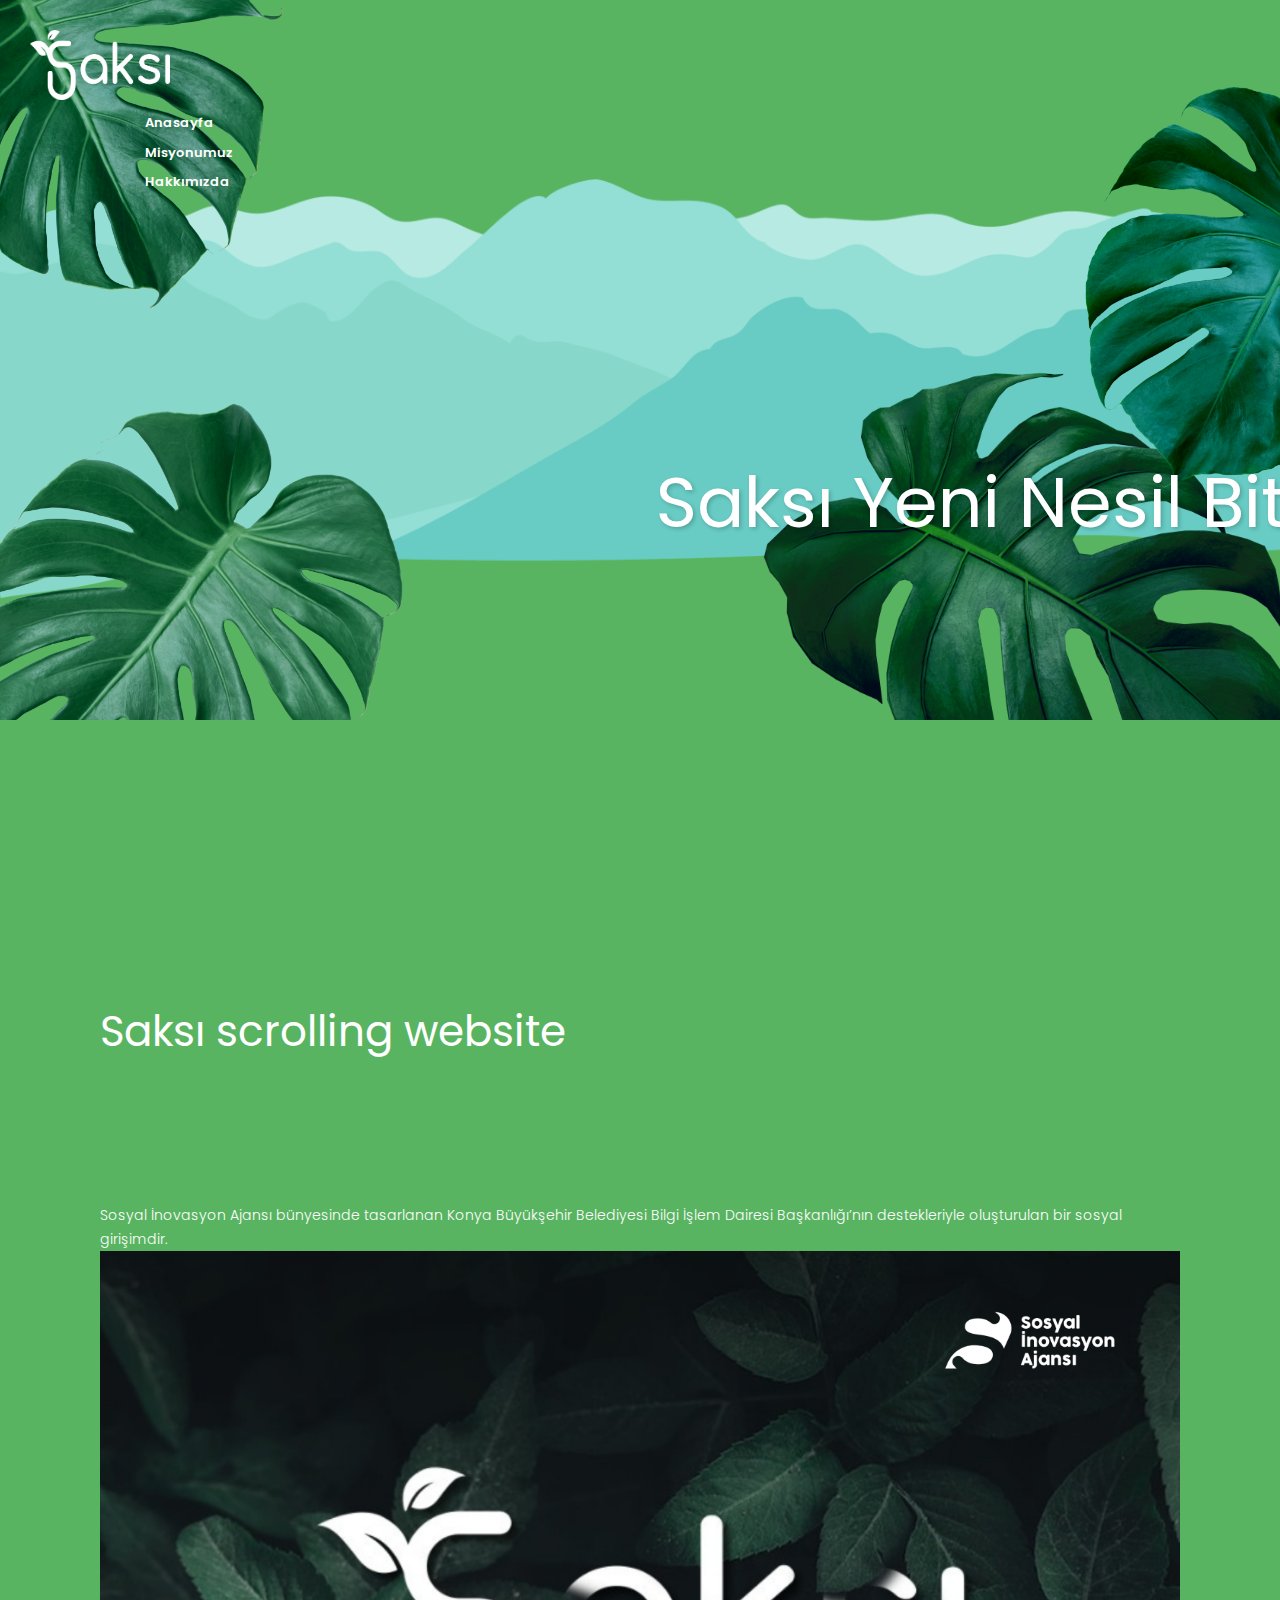
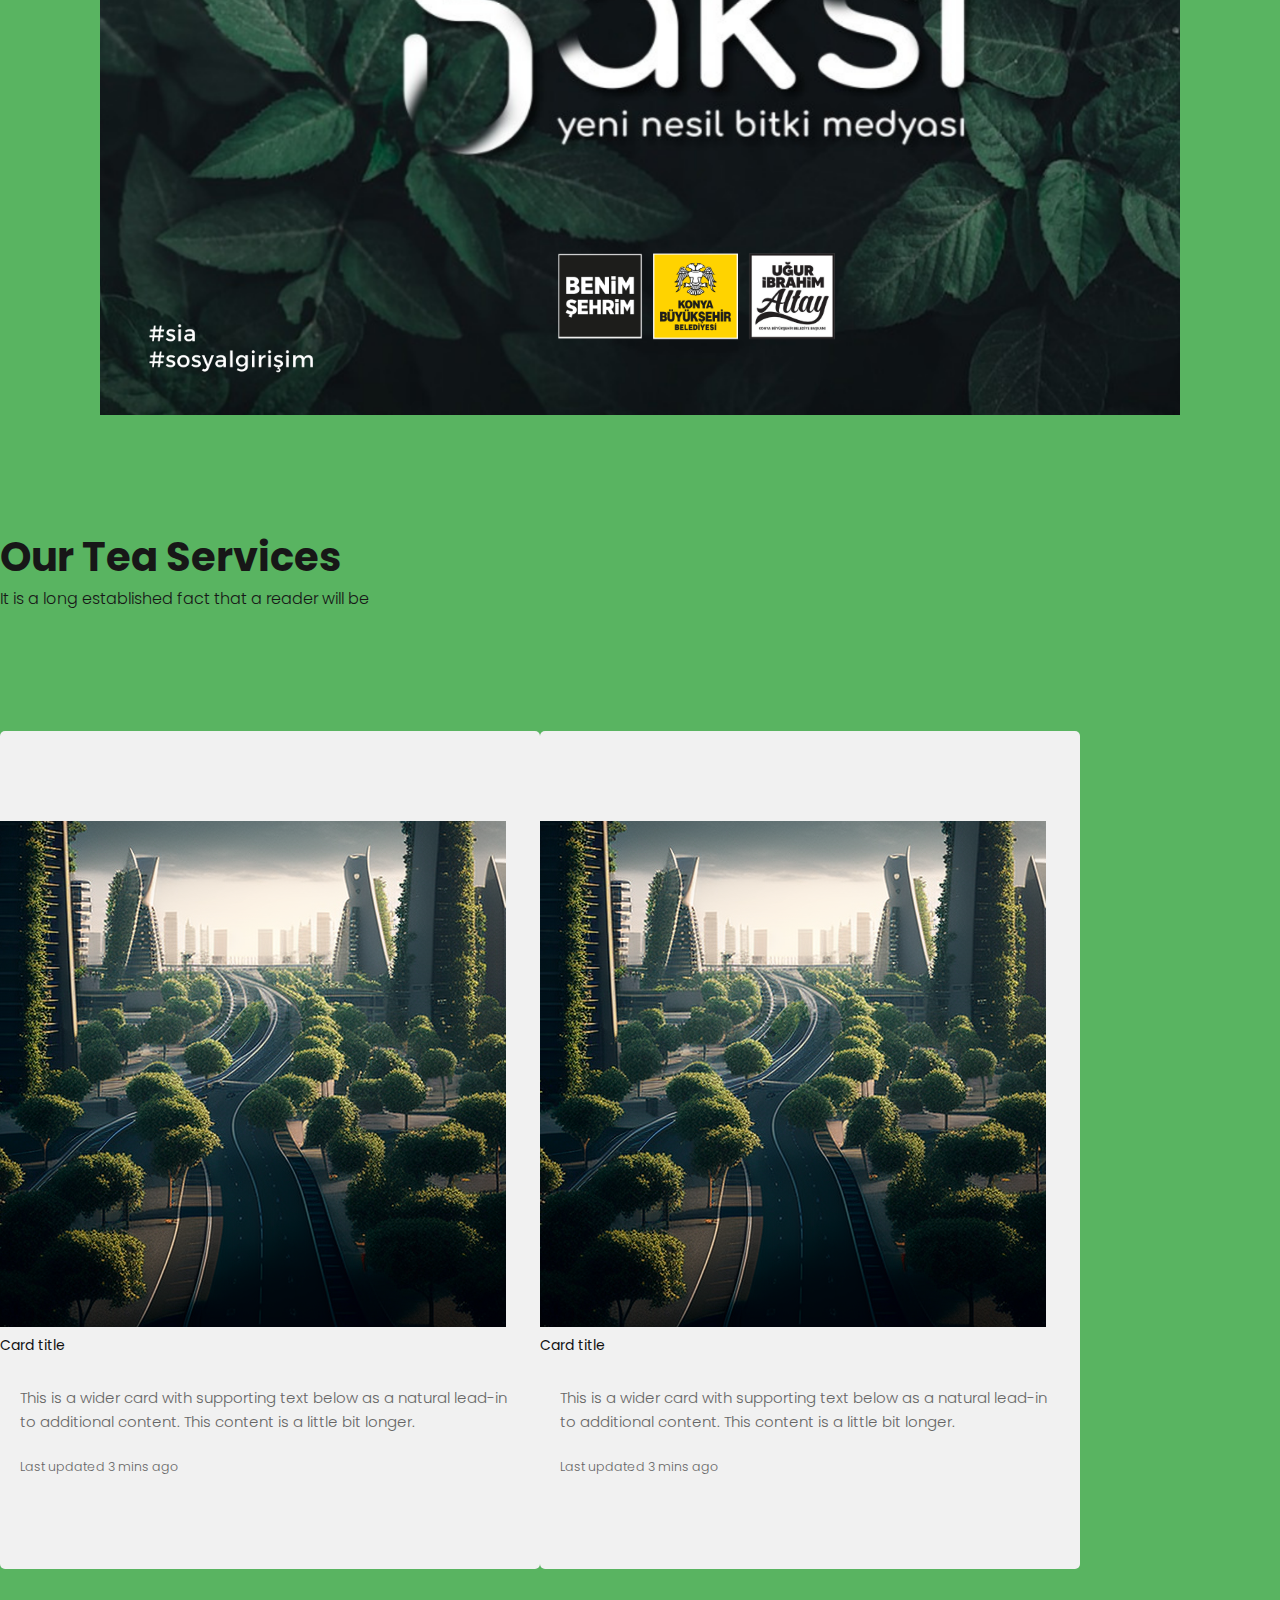
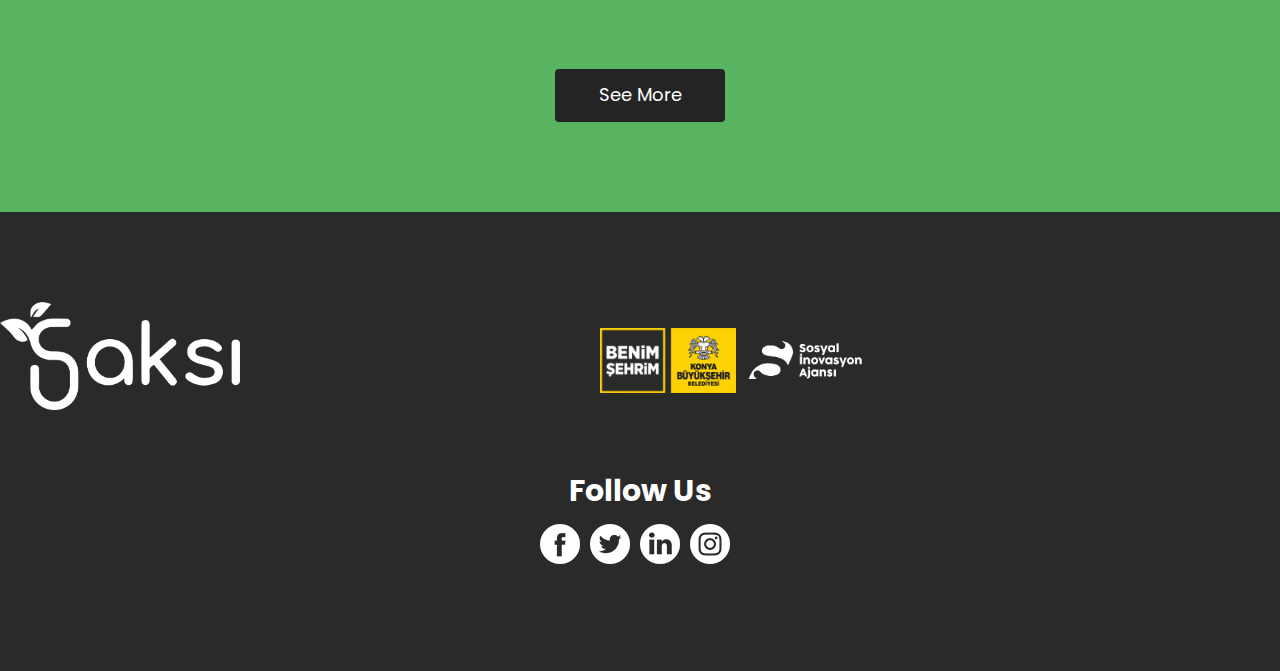
==== commit 07cd598a: "card color changed" ====
--- a/irodeneme.html
+++ b/irodeneme.html
@@ -10,7 +10,7 @@
 </head>
 <body>
     <header>
-         <div class="row"> 
+          <div class="row"> 
             <div class="col-sm-6">
                <img src="saksilogo.png" id="saksilogo">
             </div>
@@ -19,22 +19,24 @@
                <a class="mb-2" href="#">Misyonumuz</a>
                <a href="#">Hakkımızda</a>
             </nav>
-         </div>
+          </div>
     </header>
 
-    <div class="parallax">
-        <img src="hill1.png" class= "img-fluid" id="hill1">
-        <img src="hill2.png" class= "img-fluid" id="hill2">
+    <div class="container-fluid parallax ">
+        <img src="hill1.png" id="hill1">
+        <img src="hill2.png" id="hill2">
         <!-- <img src="hill3.png" id="hill3"> -->
         <!-- <img src="hill4.png" id="hill4"> -->
-        <img src="hill5.png" class= "img-fluid" id="hill5">
+        <img src="hill5.png" id="hill5">
         <!-- <img src="tree.png" id="tree">   -->
-        <img src="leaf.png" class= "img-fluid" id="leaf">
+        <img src="leaf.png" id="leaf">
+        <div class="row justify-content-center">
+            <h2 id="text">Saksı Yeni Nesil Bitki Medyası</h2>
+        </div>
         
-        <h2 class= "text" id="text">Saksı Yeni Nesil Bitki Medyası</h2>
-        
-        <img src="plant.png" class= "img-fluid" id="plant">
+        <img src="plant.png" id="plant">
     </div>
+
     <div class="sec">
         <div class="container">
             <h2 class="text-align-center">Saksı scrolling website</h2>
@@ -96,36 +98,31 @@
            </div>
            <div class="see_bt"><a href="#">See More</a></div>
         </div>
-     </div>
+    </div>
 
-     <div class="footer_section layout_padding">
-      <div class="container-footer">
-         <div class="footer-row">
-          <div class="col-md-6 flex justify-content-end">
-               <div class="footer-saksi-logo"><img src="saksilogo.png"></div>
+    <div class="footer_section layout_padding">
+        <div class="footer-row">
+          <div class="col-md-6 footer-logo-col">
+            <img class="footer-saksi-logo" src="saksilogo.png">
           </div>
-            <div class="icon-block col-md-6">
-              <img class="footer_logo" src="images/benim-sehrim-logo.png">
-              <img class="footer_logo" src="images/sia_beyaz.png">
-           </div>
-         </div>
-         
-         <div class="footer_taital_main">
-            <div class="row">
-   
-            </div>
-            <h1 class="follow_text">Follow Us</h1>
-            <div class="social_icon">
-               <ul>
-                  <li><a href="#"><img src="images/fb-icon.png"></a></li>
-                  <li><a href="#"><img src="images/twitter-icon.png"></a></li>
-                  <li><a href="#"><img src="images/linkedin-icon.png"></a></li>
-                  <li><a href="#"><img src="images/instagram-icon.png"></a></li>
-               </ul>
-            </div>
-         </div>
-      </div>
-   </div>
+          <div class="icon-block col-md-6">
+            <img class="footer_logo" src="images/benim-sehrim-logo.png">
+            <img class="footer_logo" src="images/sia_beyaz.png">
+          </div>
+        </div>
+        
+        <div class="row">
+          <h1 class="follow_text">Follow Us</h1>
+          <div class="social_icon">
+            <ul>
+              <li><a href="#"><img src="images/fb-icon.png"></a></li>
+              <li><a href="#"><img src="images/twitter-icon.png"></a></li>
+              <li><a href="#"><img src="images/linkedin-icon.png"></a></li>
+              <li><a href="#"><img src="images/instagram-icon.png"></a></li>
+            </ul>
+          </div>
+        </div>
+    </div>
 
     <script src="script.js"></script>
     <script src="https://cdn.jsdelivr.net/npm/jquery@3.5.1/dist/jquery.slim.min.js" integrity="sha384-DfXdz2htPH0lsSSs5nCTpuj/zy4C+OGpamoFVy38MVBnE+IbbVYUew+OrCXaRkfj" crossorigin="anonymous"></script>
--- a/style.css
+++ b/style.css
@@ -56,29 +56,29 @@
     display: flex;
     justify-content: center;
     align-items: center;
-    background-color: red;
+    height: 100vh;
+
+}
+
+#text {
     position: relative;
-}
-
-.text {
+    font-size: 4em;
+    text-align: center;
+    font-weight: 400;
+    width: 80%;
+    color: #ffffff;
+    text-shadow: 2px 2px 4px rgba(0, 0, 0, .2);
+}
+.parallax img {
+    position: absolute;
+    top: 0;
+    left: 0;
+    width: 100%;
+    pointer-events: none;
+}
+
+.sec {
     position: relative;
-    font-size: 1em;
-    text-align: center;
-    font-weight: 400;
-    width: 100%;
-    color: #ffffff;
-    text-shadow: 2px 2px 4px rgba(0, 0, 0, .2);
-}
-.parallax img {
-    position: absolute; /* Set position to absolute to allow precise positioning */
-  top: 0;
-  left: 0;
-  width: 100%; /* Set the width of the image to 100% to fill the container */
-  height: 100%; /* Set the height of the image to 100% to match the height of the container */
-  object-fit: cover; 
-}
-
-.sec {
     background: #59b461;
     padding: 100px;
 }
@@ -497,7 +497,7 @@
 
 .navbar-light .navbar-nav .nav-link:focus,
 .navbar-light .navbar-nav .nav-link:hover {
-    color: #f5821f;
+    color: #59b461;
 }
 
 .login_menu {
@@ -535,7 +535,7 @@
     position: absolute;
     left: 62px;
     top: 75%;
-    background: #f5821f;
+    background: #59b461;
     color: #fff;
 }
 
@@ -562,7 +562,7 @@
 #main_slider .carousel-control-next:hover,
 #main_slider .carousel-control-prev:focus,
 #main_slider .carousel-control-next:focus {
-    background: #f5821f;
+    background: #59b461;
     color: #ffffff;
 }
 
@@ -637,7 +637,7 @@
     float: left;
     font-size: 16px;
     color: #ffffff;
-    background-color: #f5821f;
+    background-color: #59b461;
     text-align: center;
     padding: 12px 0px;
 }
@@ -656,7 +656,7 @@
     position: absolute;
     left: 37px;
     top: 40%;
-    background: #f5821f;
+    background: #59b461;
     color: #fff;
 }
 
@@ -683,7 +683,7 @@
 #my_main_slider .carousel-control-next:hover,
 #my_main_slider .carousel-control-prev:focus,
 #my_main_slider .carousel-control-next:focus {
-    background: #f5821f;
+    background: #59b461;
     color: #ffffff;
 }
 
@@ -821,7 +821,7 @@
 .border_10 {
     width: 5px;
     float: left;
-    background-color: #f5821f;
+    background-color: #59b461;
     height: 100px;
 }
 
@@ -845,7 +845,7 @@
 }
 
 .box_main:hover {
-    background-color: #f5821f;
+    background-color: #59b461;
 }
 
 .box_main:hover .border_10 {
@@ -853,7 +853,7 @@
 }
 
 .box_main.active {
-    background-color: #f5821f;
+    background-color: #59b461;
 }
 
 .box_main.active .border_10 {
@@ -880,7 +880,7 @@
 
 .see_bt a:hover {
     color: #ffffff;
-    background-color: #f5821f;
+    background-color: #59b461;
 }
 
 .choose_section {
@@ -1015,7 +1015,7 @@
     left: -200px;
     top: 43%;
     background-color: #f1f1f1;
-    color: #f5821f;
+    color: #59b461;
 }
 
 #my_slider .carousel-control-prev,
@@ -1034,7 +1034,7 @@
 #my_slider .carousel-control-prev:focus,
 #my_slider .carousel-control-next:focus {
     background: #f1f1f1;
-    color: #f5821f;
+    color: #59b461;
 }
 
 .fa {
@@ -1095,13 +1095,13 @@
 
 .btn {
     text-align: left;
-    color: #f2882e;
+    color: #59b461;
     font-size: 20px;
     font-weight: bold;
 }
 
 .btn-link:hover {
-    color: #f2882e;
+    color: #59b461;
 }
 
 .card-header {
@@ -1212,7 +1212,7 @@
 #custum_slider .carousel-control-next {
     width: 68px;
     height: 68px;
-    background: #e37920;
+    background: #59b461;
     opacity: 1;
     font-size: 30px;
     color: #ffffff;
@@ -1223,7 +1223,7 @@
 #custum_slider .carousel-control-next:hover,
 #custum_slider .carousel-control-prev:focus,
 #custum_slider .carousel-control-next:focus {
-    background: #f5821f;
+    background: #59b461;
     color: #ffffff;
 }
 
@@ -1309,7 +1309,7 @@
 }
 
 .main_bt a {
-    background: #e37920;
+    background: #59b461;
     border: none;
     color: #fff;
     font-size: 22px;
@@ -1330,7 +1330,7 @@
     background-color: #2b2a2a;
     height: auto;
     padding-bottom: 90px;
-    padding-top: 300px;
+    padding-top: 90px;
     background-size: cover;
 }
 
@@ -1359,7 +1359,7 @@
     width: 100%;
     float: left;
     font-size: 20px;
-    color: #f2882e;
+    color: #59b461;
     text-transform: uppercase;
 }
 
@@ -1373,14 +1373,14 @@
     width: 100%;
     float: left;
     font-size: 20px;
-    color: #f2882e;
+    color: #59b461;
     font-weight: bold;
     text-align: center;
     text-transform: uppercase;
 }
 
 .subscribe_bt a {
-    color: #f2882e;
+    color: #59b461;
     float: right;
 }
 
@@ -1439,7 +1439,7 @@
 }
 
 .footer_links li a:hover {
-    color: #f2882e;
+    color: #59b461;
 }
 
 .padding_left_10 {
@@ -1496,7 +1496,7 @@
     text-align: center;
     font-weight: bold;
     padding-bottom: 0px;
-    padding-top: 80px;
+    padding-top: 50px;
 }
 
 .copyright_section {
@@ -1522,7 +1522,7 @@
 }
 
 .copyright_text a:hover {
-    color: #f2882e;
+    color: #59b461;
 }
 
 .margin_top_90 {
@@ -1640,3 +1640,7 @@
 .footer-saksi-logo {
     width: 40%;
 }
+
+.footer-logo-col {
+    margin: auto;
+}
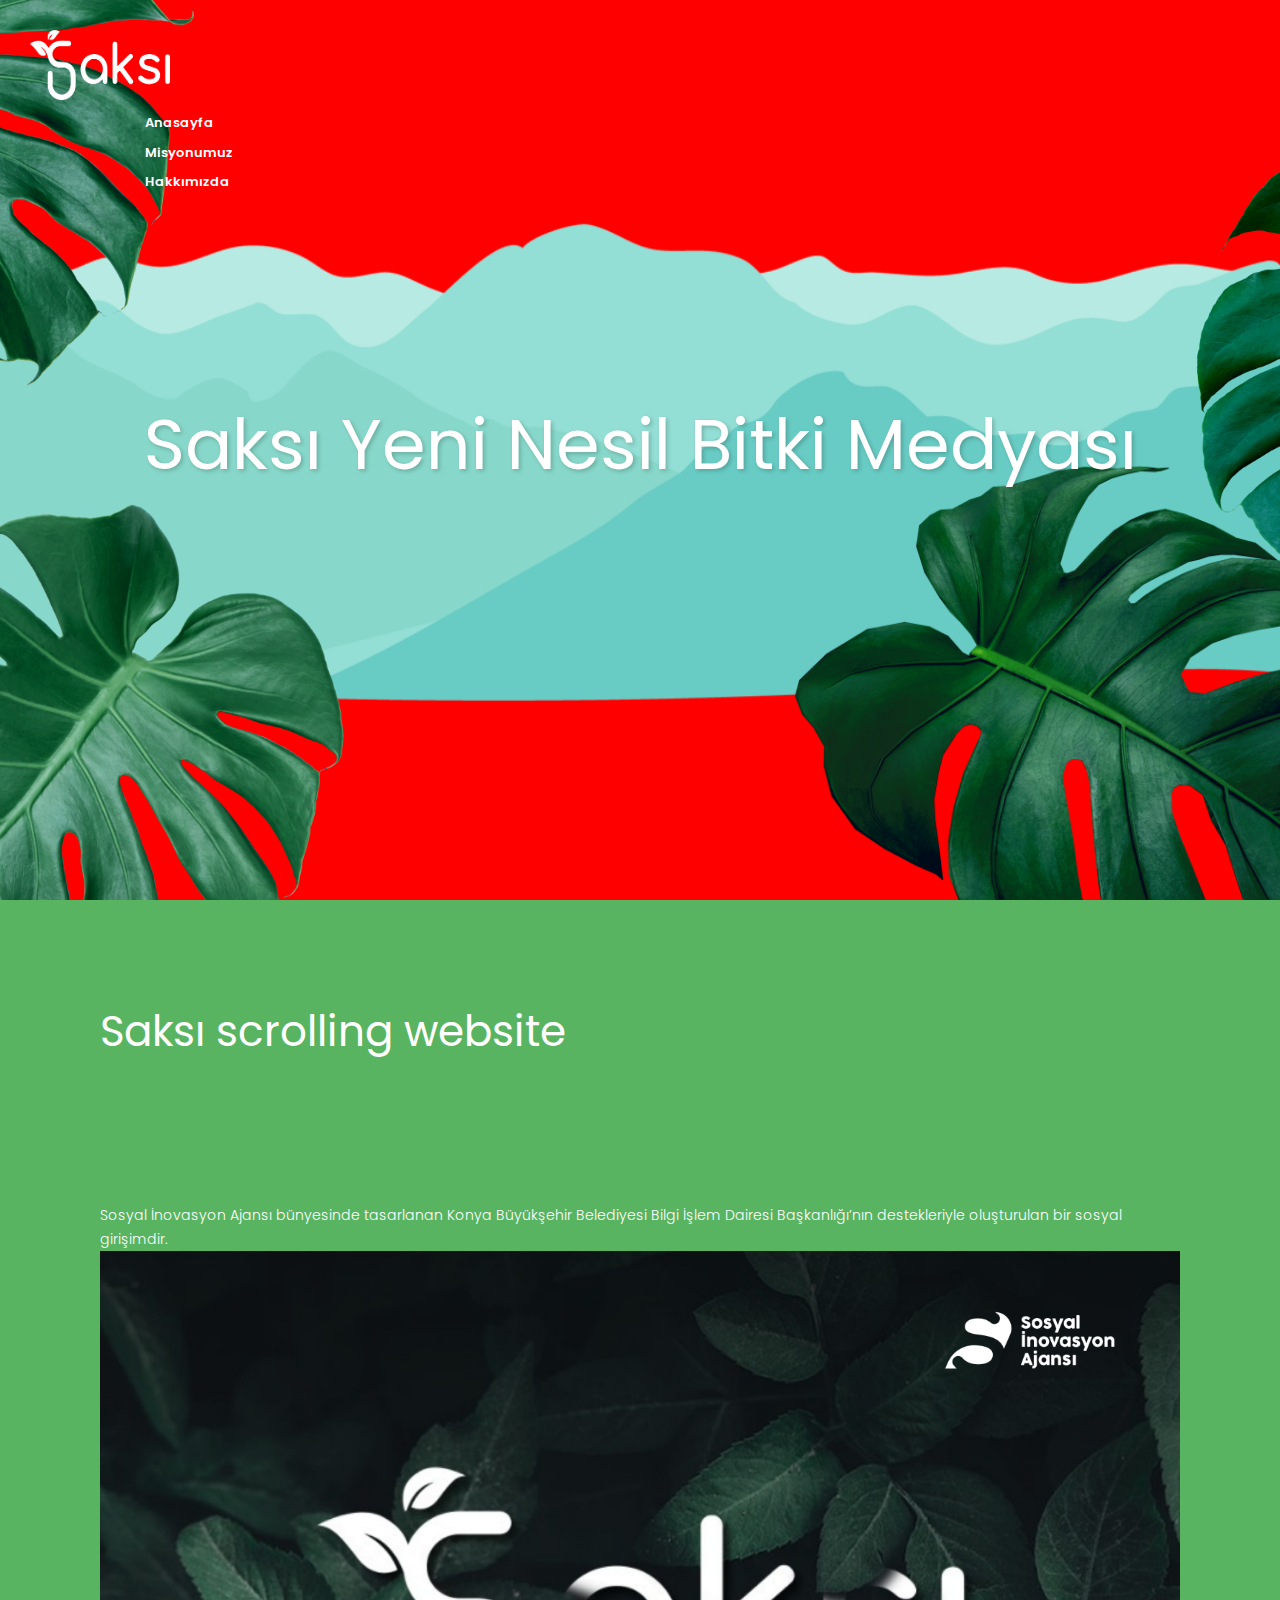
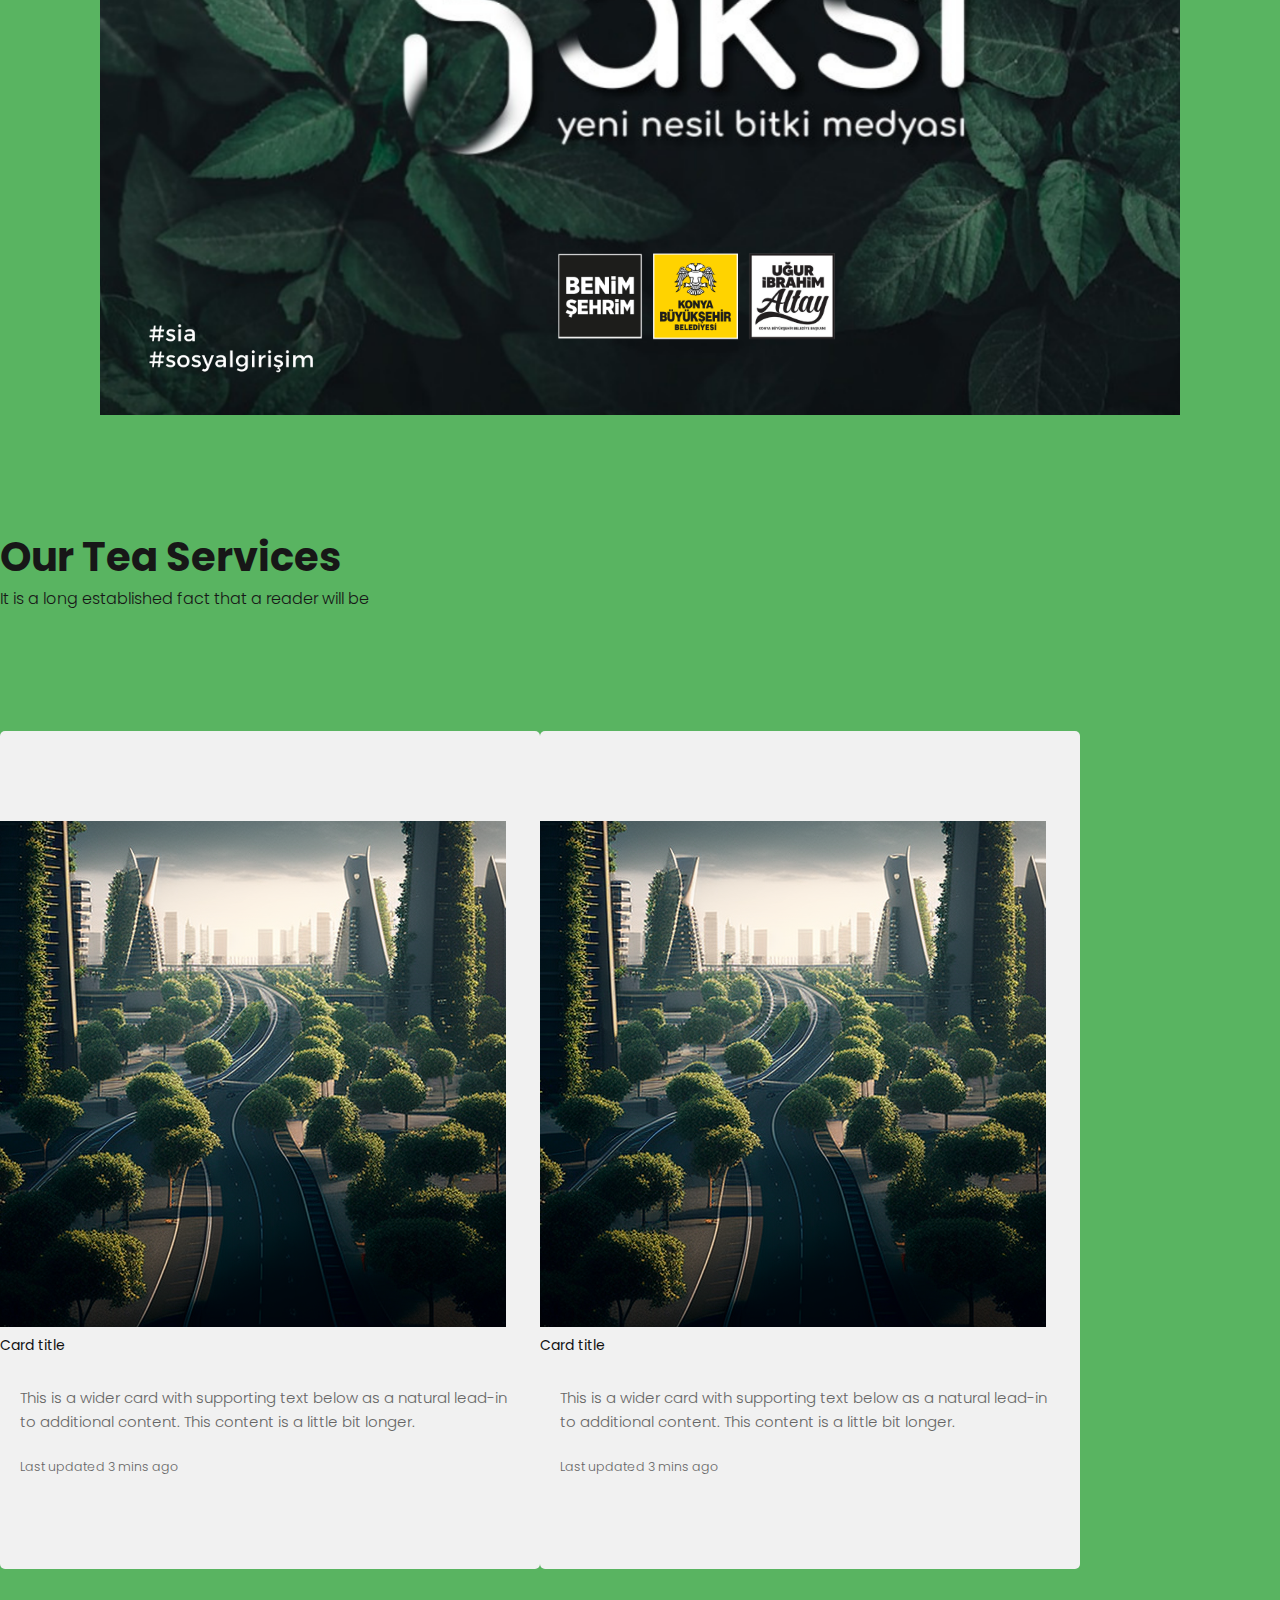
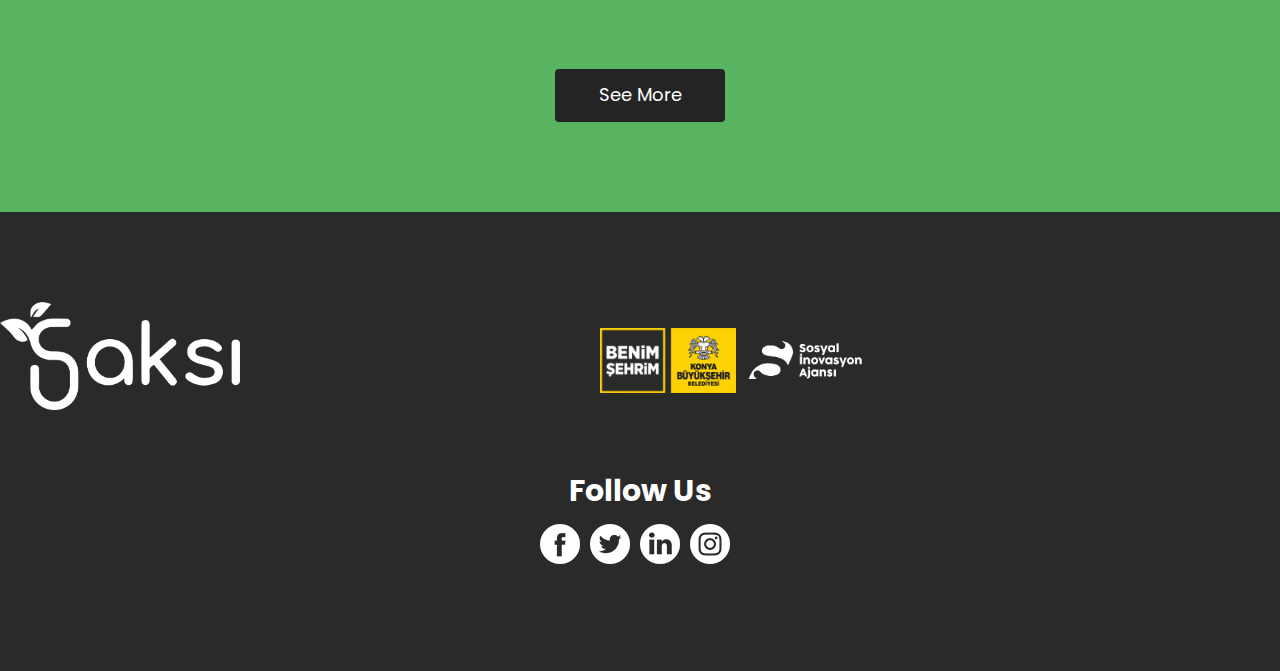
==== commit 2e37f91b: "Merge branch 'dev' of https://github.com/kadriyeg/saksi-web into dev" ====
--- a/irodeneme.html
+++ b/irodeneme.html
@@ -22,21 +22,19 @@
           </div>
     </header>
 
-    <div class="container-fluid parallax ">
-        <img src="hill1.png" id="hill1">
-        <img src="hill2.png" id="hill2">
+    <div class="parallax">
+        <img src="hill1.png" class= "img-fluid" id="hill1">
+        <img src="hill2.png" class= "img-fluid" id="hill2">
         <!-- <img src="hill3.png" id="hill3"> -->
         <!-- <img src="hill4.png" id="hill4"> -->
-        <img src="hill5.png" id="hill5">
+        <img src="hill5.png" class= "img-fluid" id="hill5">
         <!-- <img src="tree.png" id="tree">   -->
-        <img src="leaf.png" id="leaf">
-        <div class="row justify-content-center">
-            <h2 id="text">Saksı Yeni Nesil Bitki Medyası</h2>
-        </div>
+        <img src="leaf.png" class= "img-fluid" id="leaf">
         
-        <img src="plant.png" id="plant">
+        <h2 class= "text" id="text">Saksı Yeni Nesil Bitki Medyası</h2>
+        
+        <img src="plant.png" class= "img-fluid" id="plant">
     </div>
-
     <div class="sec">
         <div class="container">
             <h2 class="text-align-center">Saksı scrolling website</h2>
--- a/style.css
+++ b/style.css
@@ -56,29 +56,29 @@
     display: flex;
     justify-content: center;
     align-items: center;
-    height: 100vh;
-
-}
-
-#text {
+    background-color: red;
     position: relative;
-    font-size: 4em;
+}
+
+.text {
+    position: relative;
+    font-size: 1em;
     text-align: center;
     font-weight: 400;
-    width: 80%;
+    width: 100%;
     color: #ffffff;
     text-shadow: 2px 2px 4px rgba(0, 0, 0, .2);
 }
 .parallax img {
-    position: absolute;
-    top: 0;
-    left: 0;
-    width: 100%;
-    pointer-events: none;
+    position: absolute; /* Set position to absolute to allow precise positioning */
+  top: 0;
+  left: 0;
+  width: 100%; /* Set the width of the image to 100% to fill the container */
+  height: 100%; /* Set the height of the image to 100% to match the height of the container */
+  object-fit: cover; 
 }
 
 .sec {
-    position: relative;
     background: #59b461;
     padding: 100px;
 }
